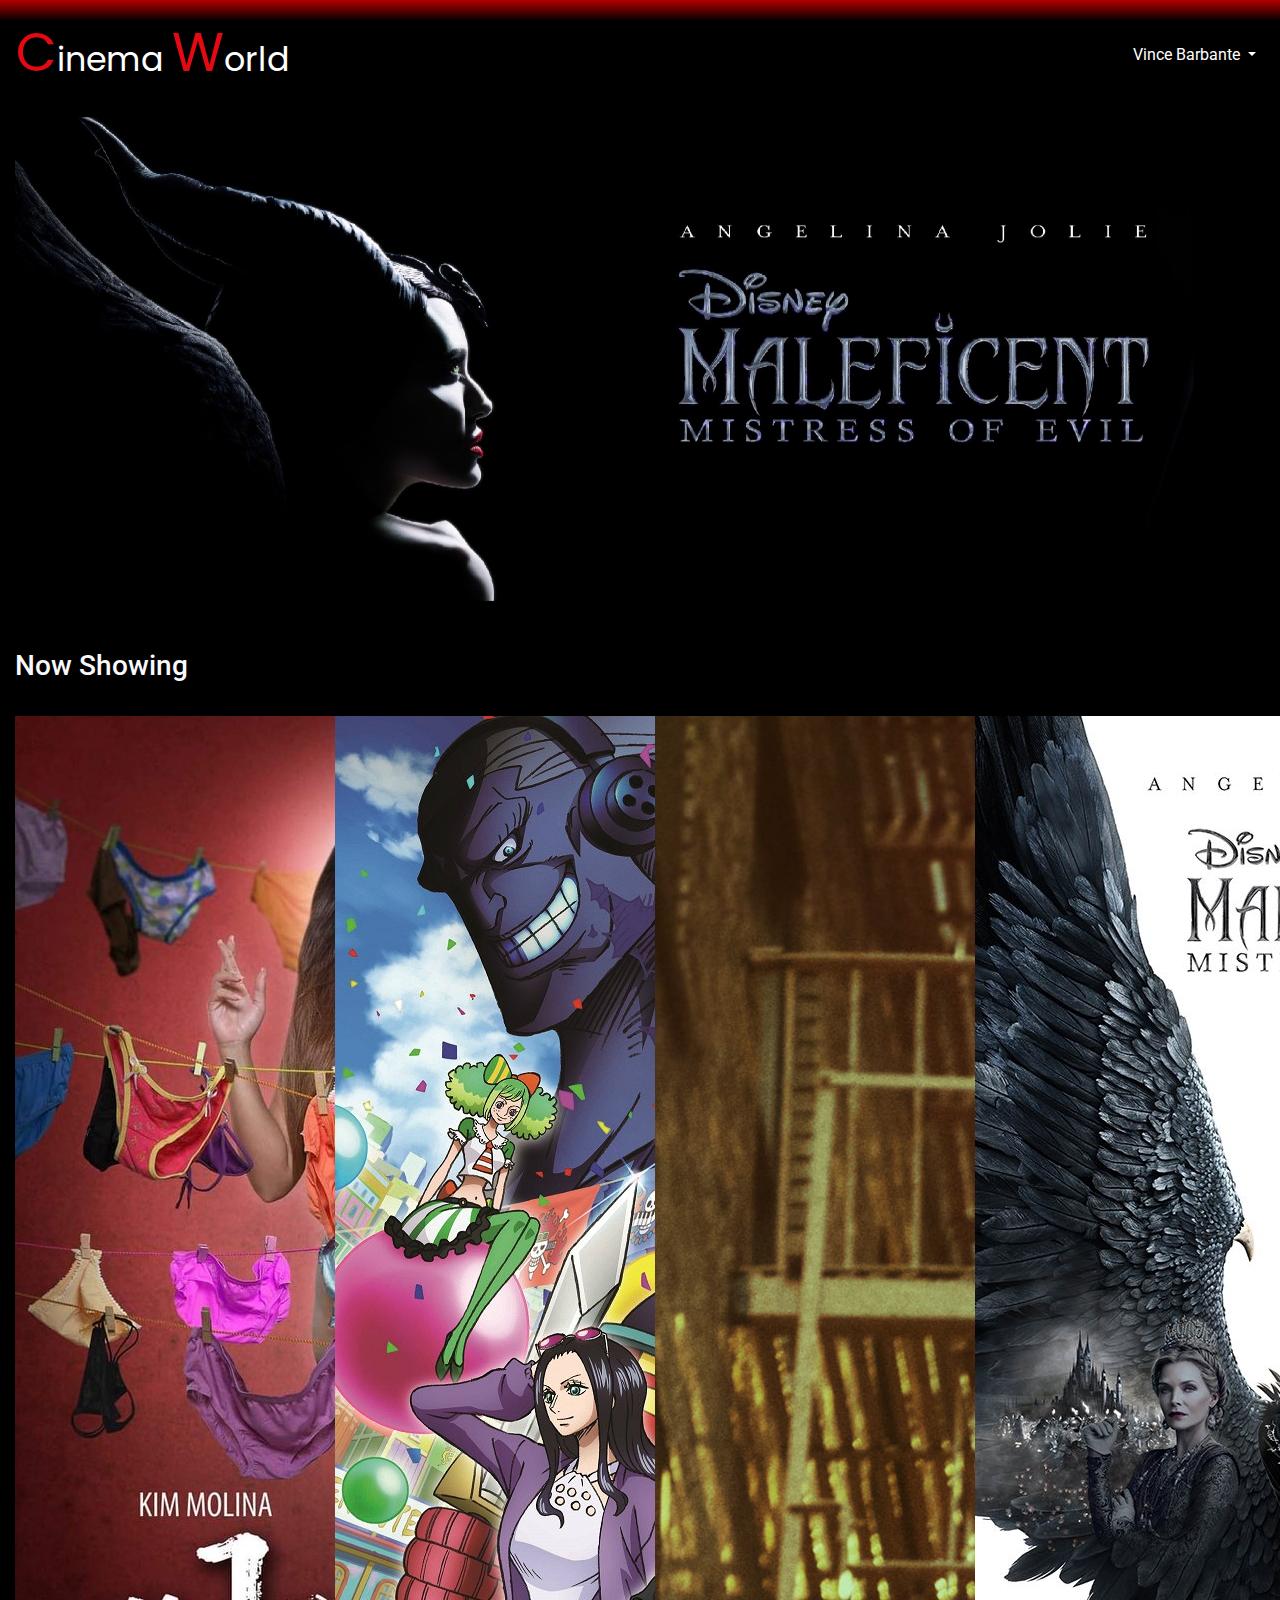
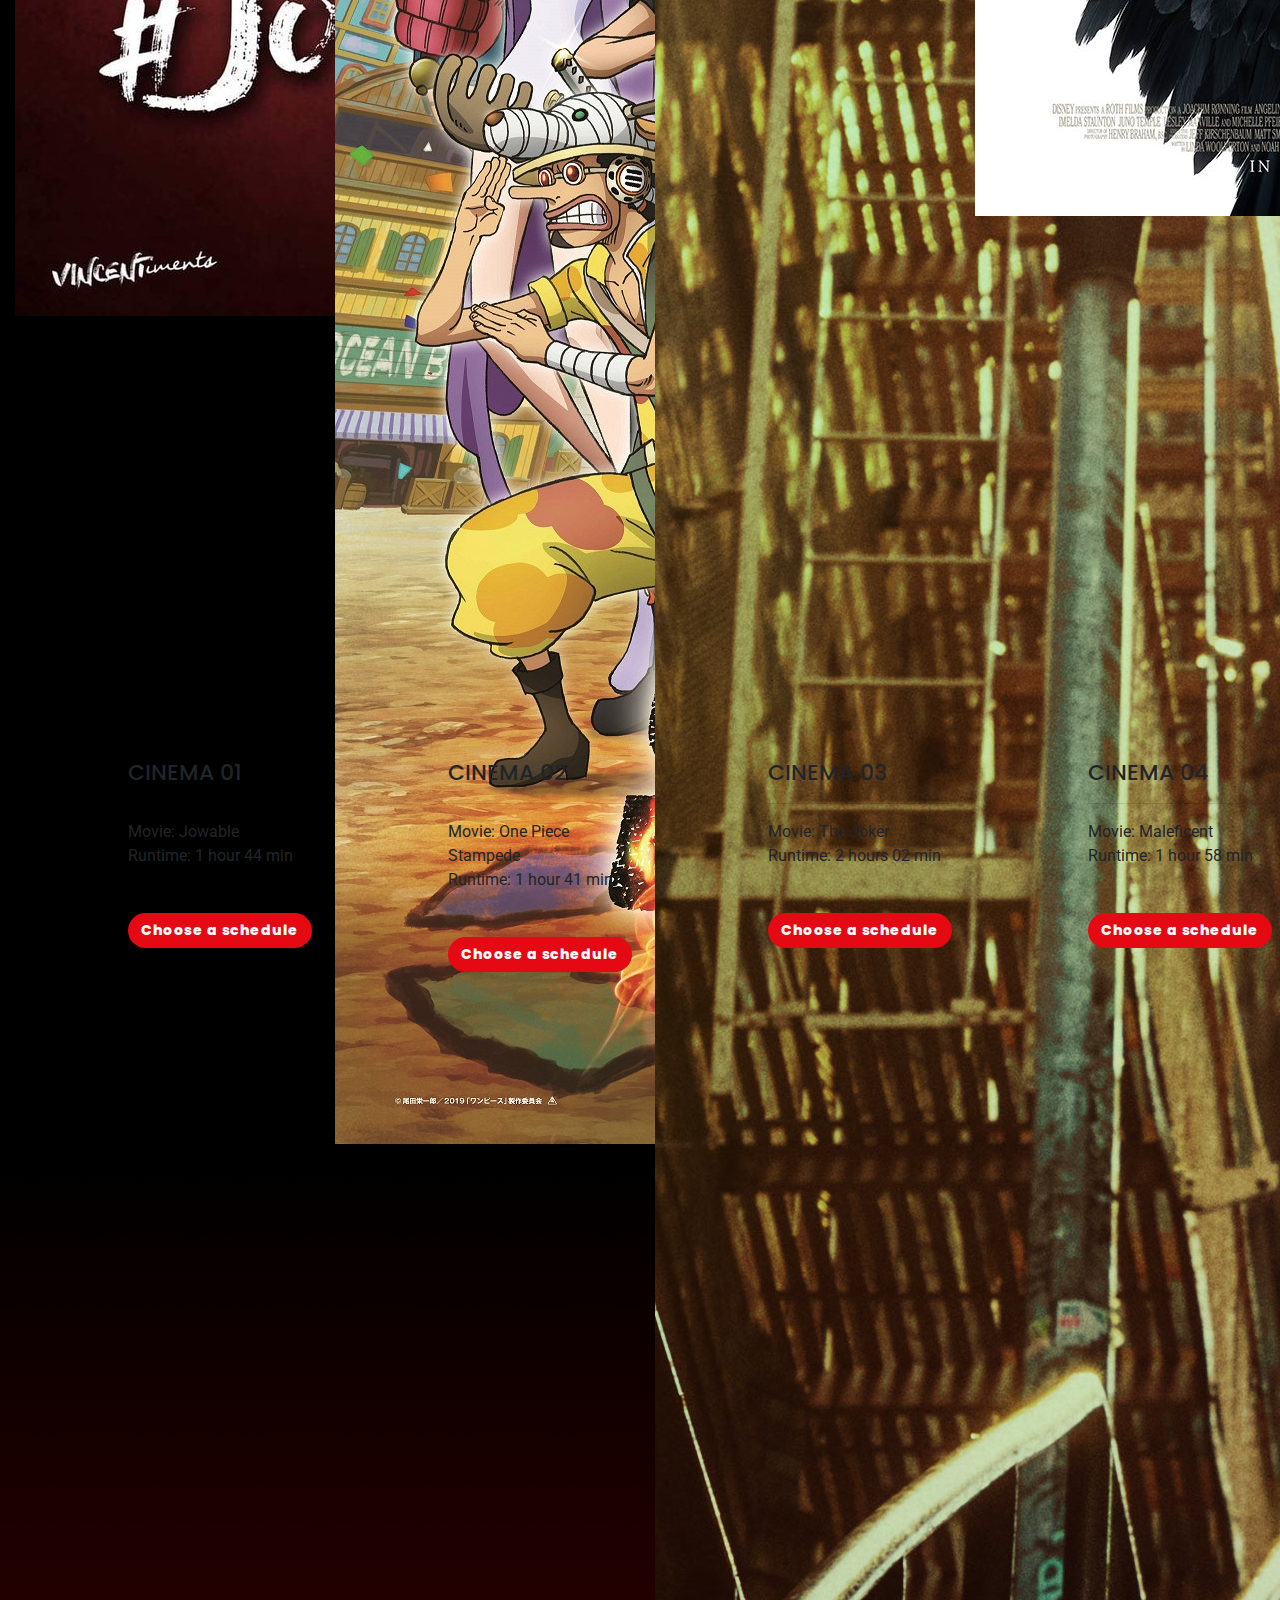
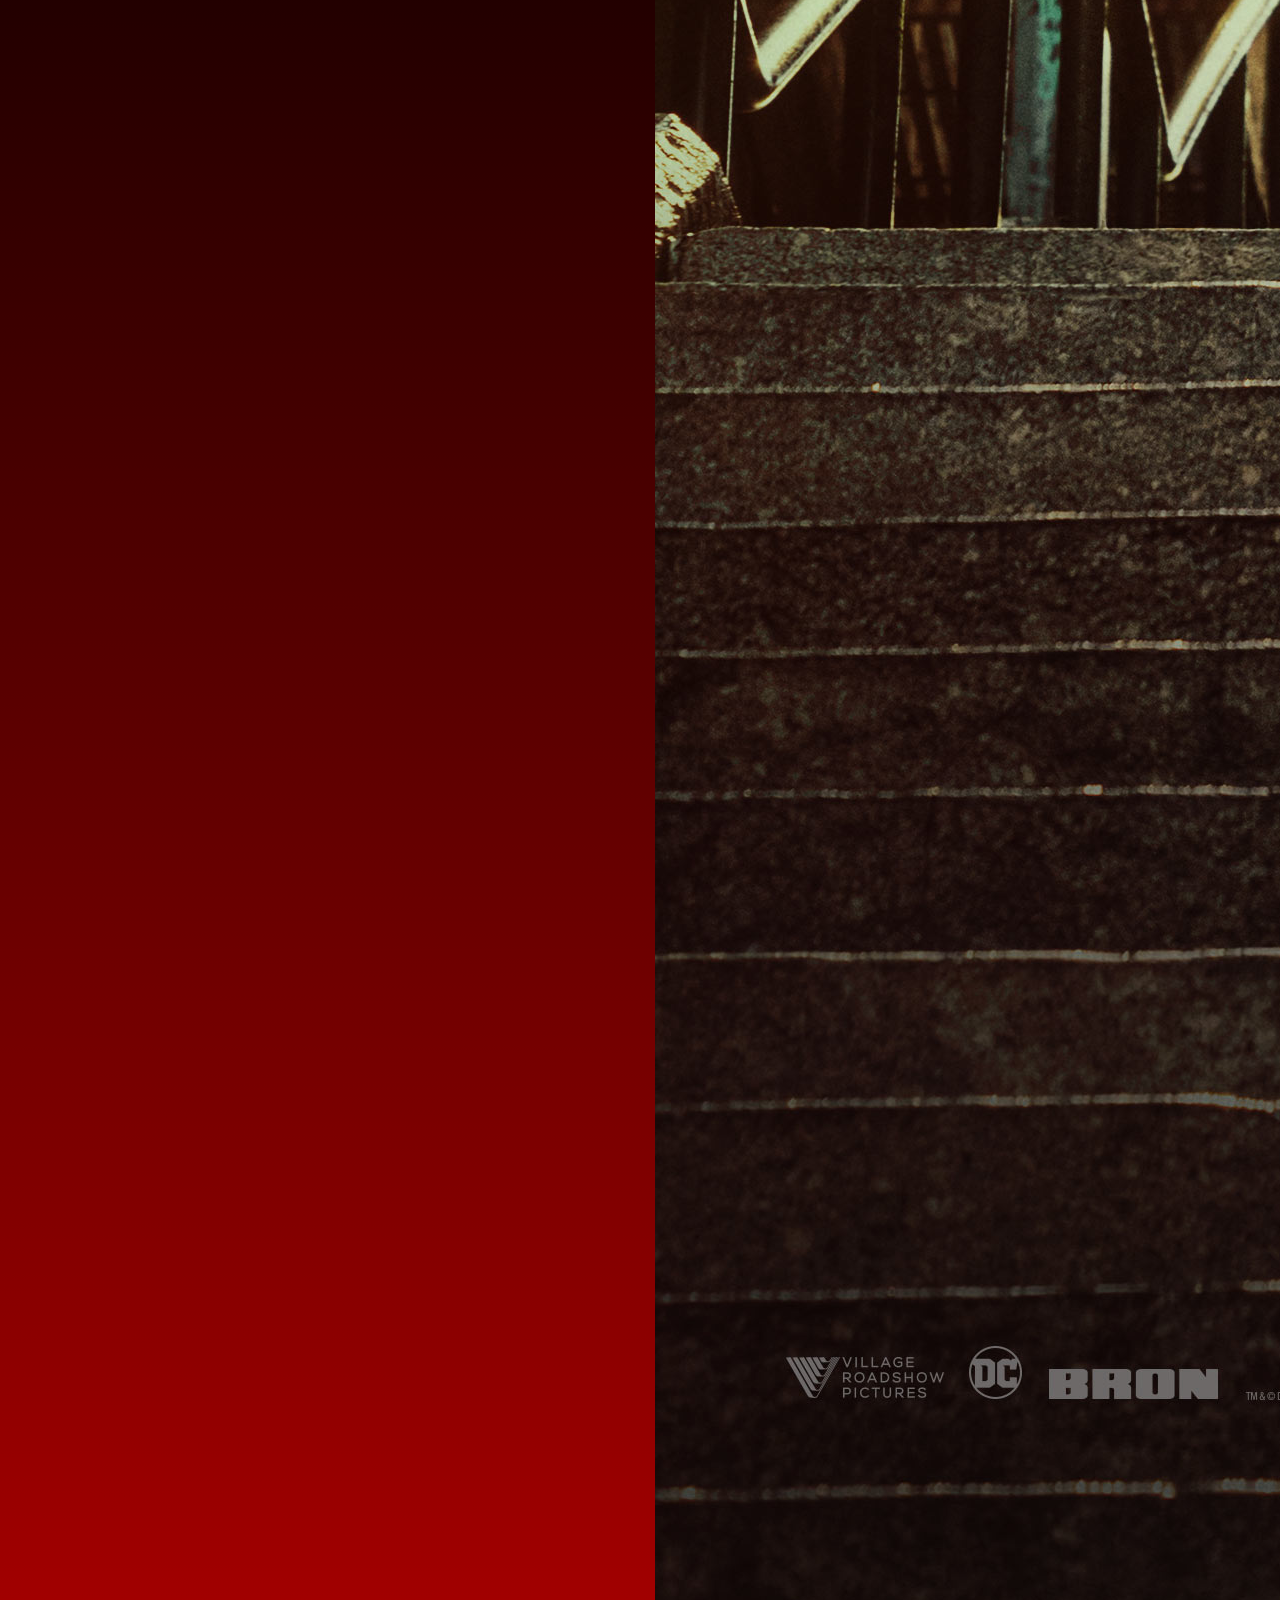
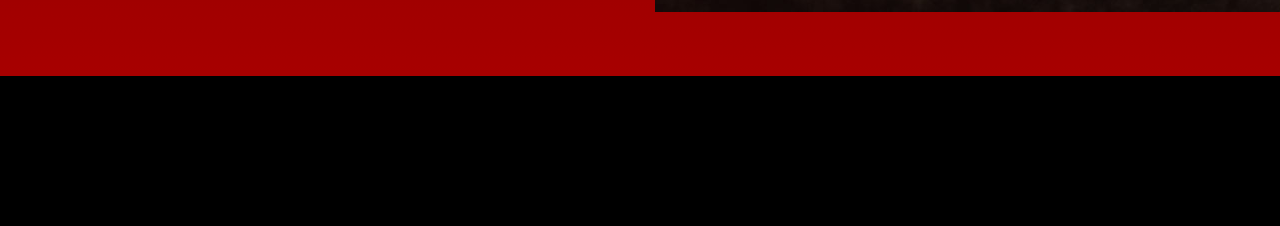
==== 01_home.html @ 7056f578 "Initial Commit: Homepage" ====
<!DOCTYPE html>
<html>
<head>
	<title>Cinema World</title>
	<!-- CSS CDN Bootstrap -->
	<link rel="stylesheet" href="https://maxcdn.bootstrapcdn.com/bootstrap/4.0.0/css/bootstrap.min.css" integrity="sha384-Gn5384xqQ1aoWXA+058RXPxPg6fy4IWvTNh0E263XmFcJlSAwiGgFAW/dAiS6JXm" crossorigin="anonymous">

	<!-- fontawesome -->
	<link rel="stylesheet" href="https://use.fontawesome.com/releases/v5.8.2/css/all.css" integrity="sha384-oS3vJWv+0UjzBfQzYUhtDYW+Pj2yciDJxpsK1OYPAYjqT085Qq/1cq5FLXAZQ7Ay" crossorigin="anonymous">

	<link rel="stylesheet" href="https://use.fontawesome.com/releases/v5.8.1/css/all.css" integrity="sha384-50oBUHEmvpQ+1lW4y57PTFmhCaXp0ML5d60M1M7uH2+nqUivzIebhndOJK28anvf" crossorigin="anonymous">

	<link rel="stylesheet" type="text/css" href="htts://use.fontawesome.com/releases/v5.6.3/css/all.css">

	<link href="https://fonts.googleapis.com/css?family=Holtwood+One+SC&display=swap" rel="stylesheet">

	<!-- Styles -->
	<link href="https://fonts.googleapis.com/css?family=Nunito|Poppins|Rubik|Roboto:300" rel="stylesheet" type="text/css">
	<link href="http://vieworld.herokuapp.com/css/imagehover.min.css" rel="stylesheet">
	<link href="http://vieworld.herokuapp.com/css/style.css" rel="stylesheet">

	<link rel="stylesheet" type="text/css" href="styles/01_home.css">
</head>
<body>
	<!-- Navbar -->
	<nav class="navbar navbar-expand-lg navbar-dark navigation sticky-top">
		<a class="navbar-brand" href="#">
			<p class="brandName">
				<span class="initials">C</span>inema
				<span class="initials">W</span>orld
			</p>
		</a>
		<button class="navbar-toggler" type="button" data-toggle="collapse" data-target="#navbarSupportedContent" aria-controls="navbarSupportedContent" aria-expanded="false" aria-label="Toggle navigation">
			<span class="navbar-toggler-icon"></span>
		</button>

		<div class="collapse navbar-collapse" id="navbarSupportedContent">
			<ul class="navbar-nav ml-auto">
				<li class="nav-item dropdown">
					<a class="nav-link dropdown-toggle userName" href="#" id="navbarDropdown" role="button" data-toggle="dropdown" aria-haspopup="true" aria-expanded="false">
						<i class="fas fa-user-circle"></i>  Vince Barbante
					</a>
					<div class="dropdown-menu dropdown-menu-right" aria-labelledby="navbarDropdown">
						<a class="dropdown-item" href="#">Movies</a>
						<a class="dropdown-item" href="#">Cinemas</a>
						<div class="dropdown-divider"></div>
						<a class="dropdown-item" href="#">My Reservations</a>
						<div class="dropdown-divider"></div>
						<a class="dropdown-item" href="#">Logout</a>
					</div>
				</li>
			</ul>
		</div>
	</nav>

	<!-- Carousel -->
	<div class="container-fluid">
		<div id="carouselExampleIndicators" class="carousel slide" data-ride="carousel" data-interval="4000" data-keyboard="true" data-pause="hover">
			<div class="carousel-inner">
				<div class="carousel-item active">
					<img class="d-block w-100 preview" src="./assets/images/home/maleficent.jpg" alt="Now Showing: Movie 1">
				</div>
				<div class="carousel-item">
					<img class="d-block w-100 preview" src="./assets/images/home/joker.png" alt="Now Showing: Movie 2">
				</div>
				<div class="carousel-item">
					<img class="d-block w-100 preview" src="./assets/images/home/stampede.png" alt="Now Showing: Movie 3">
				</div>
				<div class="carousel-item">
					<img class="d-block w-100 preview" src="./assets/images/home/jowable.jpg" alt="Now Showing: Movie 4">
				</div>
			</div>
		</div>
	</div>
	<!-- Divider -->
	<div class="container-fluid mt-5">
		<h3 class="bannertext text-light">Now Showing</h3>
		<hr>
	</div>

	<!-- Cinema Cards -->
	<div class="container-fluid">
		<div class="row justify-content-center cardsection">
			<div class="col-md-3 box">
				<figure class="imghvr-slide-down">
					<img src="./assets/images/home/cinema/cinema01.jpg">
					<figcaption>
						<div class="movie-details">
							<h4 class="movie-title ih-fade-down ih-delay-md">
								Cinema 01
							</h4>
							<hr>
							<p class="other-details ih-fade-down ih-delay-md">
								Movie: <span>Jowable</span>
							</p>
							<p class="other-details ih-fade-down ih-delay-md">
								Runtime: <span>1 hour 44 min</span>
							</p>

							<button type="button" class="ih-fade-up ih-delay-lg btn choose-btn">Choose a schedule</button>
						</div>
					</figcaption>
				</figure>
			</div>
			<div class="col-md-3 box">
				<figure class="imghvr-slide-down">
					<img src="./assets/images/home/cinema/cinema02.jpg">
					<figcaption>
						<div class="movie-details">
							<h4 class="movie-title ih-fade-down ih-delay-md">
								Cinema 02
							</h4>
							<hr>
							<p class="other-details ih-fade-down ih-delay-md">
								Movie: <span>One Piece Stampede</span>
							</p>
							<p class="other-details ih-fade-down ih-delay-md">
								Runtime: <span>1 hour 41 min</span>
							</p>

							<button type="button" class="ih-fade-up ih-delay-lg btn choose-btn">Choose a schedule</button>
						</div>
					</figcaption>
				</figure>
			</div>
			<div class="col-md-3 box">
				<figure class="imghvr-slide-down">
					<img src="./assets/images/home/cinema/cinema03.jpg">
					<figcaption>
						<div class="movie-details">
							<h4 class="movie-title ih-fade-down ih-delay-md">
								Cinema 03
							</h4>
							<hr>
							<p class="other-details ih-fade-down ih-delay-md">
								Movie: <span>The Joker</span>
							</p>
							<p class="other-details ih-fade-down ih-delay-md">
								Runtime: <span>2 hours 02 min</span>
							</p>

							<button type="button" class="ih-fade-up ih-delay-lg btn choose-btn">Choose a schedule</button>
						</div>
					</figcaption>
				</figure>
			</div>
			<div class="col-md-3 box">
				<figure class="imghvr-slide-down">
					<img src="./assets/images/home/cinema/cinema04.jpg">
					<figcaption>
						<div class="movie-details">
							<h4 class="movie-title ih-fade-down ih-delay-md">
								Cinema 04
							</h4>
							<hr>
							<p class="other-details ih-fade-down ih-delay-md">
								Movie: <span>Maleficent</span>
							</p>
							<p class="other-details ih-fade-down ih-delay-md">
								Runtime: <span>1 hour 58 min</span>
							</p>

							<button type="button" class="ih-fade-up ih-delay-lg btn choose-btn">Choose a schedule</button>
						</div>
					</figcaption>
				</figure>
			</div>
		</div>
	</div>

	<!-- footer -->
	<div class="container-fluid footer mt-5">
		<div class="row justify-content-center">
			<div class="col-md-8"></div>
		</div>
	</div>

</body>

<!-- JS CDN for Bootstrap -->

<script src="https://code.jquery.com/jquery-3.2.1.slim.min.js" integrity="sha384-KJ3o2DKtIkvYIK3UENzmM7KCkRr/rE9/Qpg6aAZGJwFDMVNA/GpGFF93hXpG5KkN" crossorigin="anonymous"></script>
<script src="https://cdnjs.cloudflare.com/ajax/libs/popper.js/1.12.9/umd/popper.min.js" integrity="sha384-ApNbgh9B+Y1QKtv3Rn7W3mgPxhU9K/ScQsAP7hUibX39j7fakFPskvXusvfa0b4Q" crossorigin="anonymous"></script>
<script src="https://maxcdn.bootstrapcdn.com/bootstrap/4.0.0/js/bootstrap.min.js" integrity="sha384-JZR6Spejh4U02d8jOt6vLEHfe/JQGiRRSQQxSfFWpi1MquVdAyjUar5+76PVCmYl" crossorigin="anonymous"></script>
</html>
---- styles/01_home.css ----
body
{
	margin: 0;
	padding: 0;
	justify-content: center;
	align-items: center;
	min-height: 100;
	background: linear-gradient(to bottom, #000000 55%, #b30000 100%);
}

.navigation
{
	background: linear-gradient(to top, #000000 80%, #b30000 100%) !important;
}

.brandName
{
	margin-bottom: 0 !important;
	color: #fff;
	font-size: 25pt;
	font-family: 'Poppins', sans-serif;
}


.brandName .initials
{
	color: #e50914;
	font-size: 40pt;
	font-family: 'Poppins', sans-serif;
}

#navbarSupportedContent
{
	align-items: bottom !important;
}

.userName
{
	font-size: 12pt;
	color: #fff !important;
}

.userName .fas
{
	font-size: 20pt;
	color: #fff !important;
}

.preview
{
	height: 55vh;
}

.carousel-inner
{
	background-color: #000 !important;
}

.box
{
	position: relative;
}


[class*=" imghvr-"] figcaption, [class^=imghvr-] figcaption 
{
	background-color: rgba(0, 0, 0, 0.7);
}

.movie-title 
{
	font-size: 22px;
	font-family: 'Poppins', sans-serif;
	font-weight: 500;
	text-transform: uppercase;
}

.movie-details 
{
	position: absolute;
  	top: 40%;
  	left: 40%;
  	font-family: 'Roboto', sans-serif;
  	margin:0;
}

.movie-details p 
{
  	margin: 0;
}

.choose-btn 
{
	margin-top: 5vh;
	background-color: #e50914;
	color: white;
	border-radius: 40px;
	font-family: 'Poppins', sans-serif;
	font-weight: 800;
	font-size: 14px;
	letter-spacing: 0.5px;
}

.footer
{
	height:150px;
	background-color: #000;
	width: 100% !important;
}
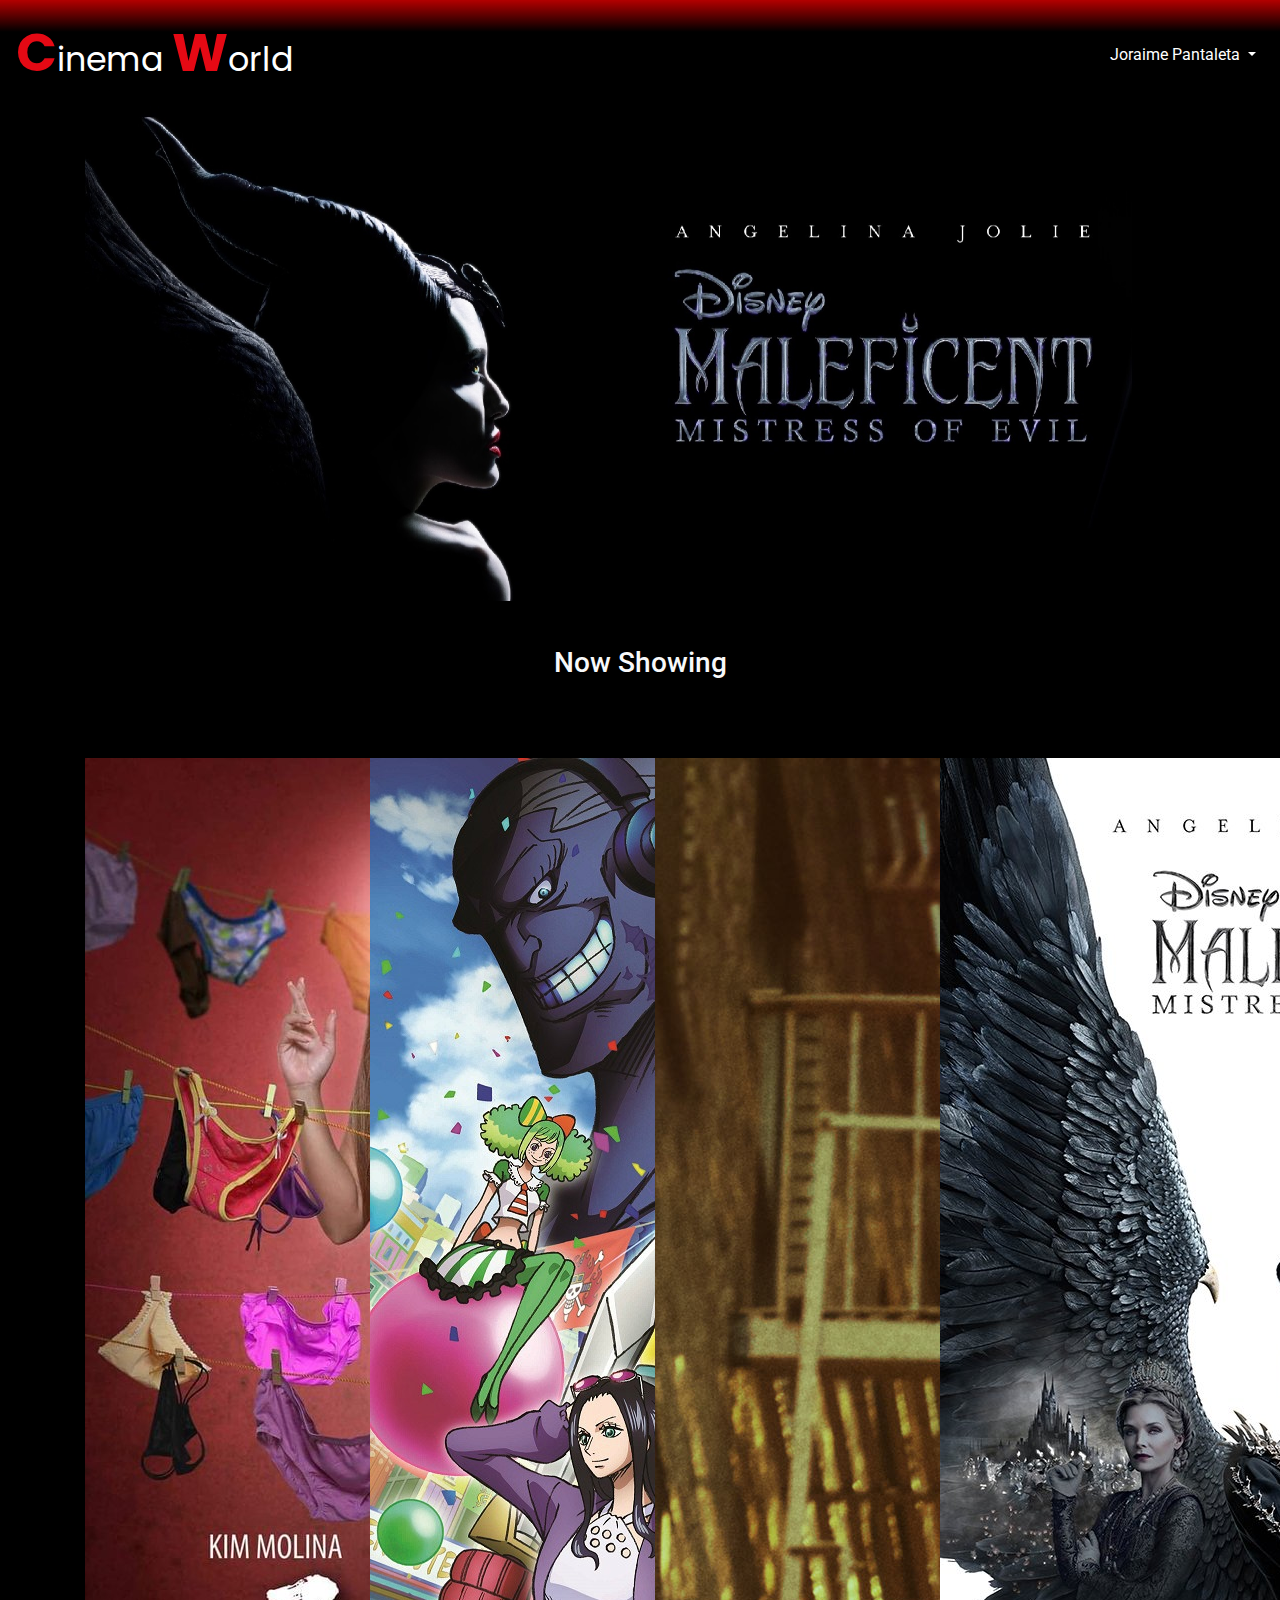
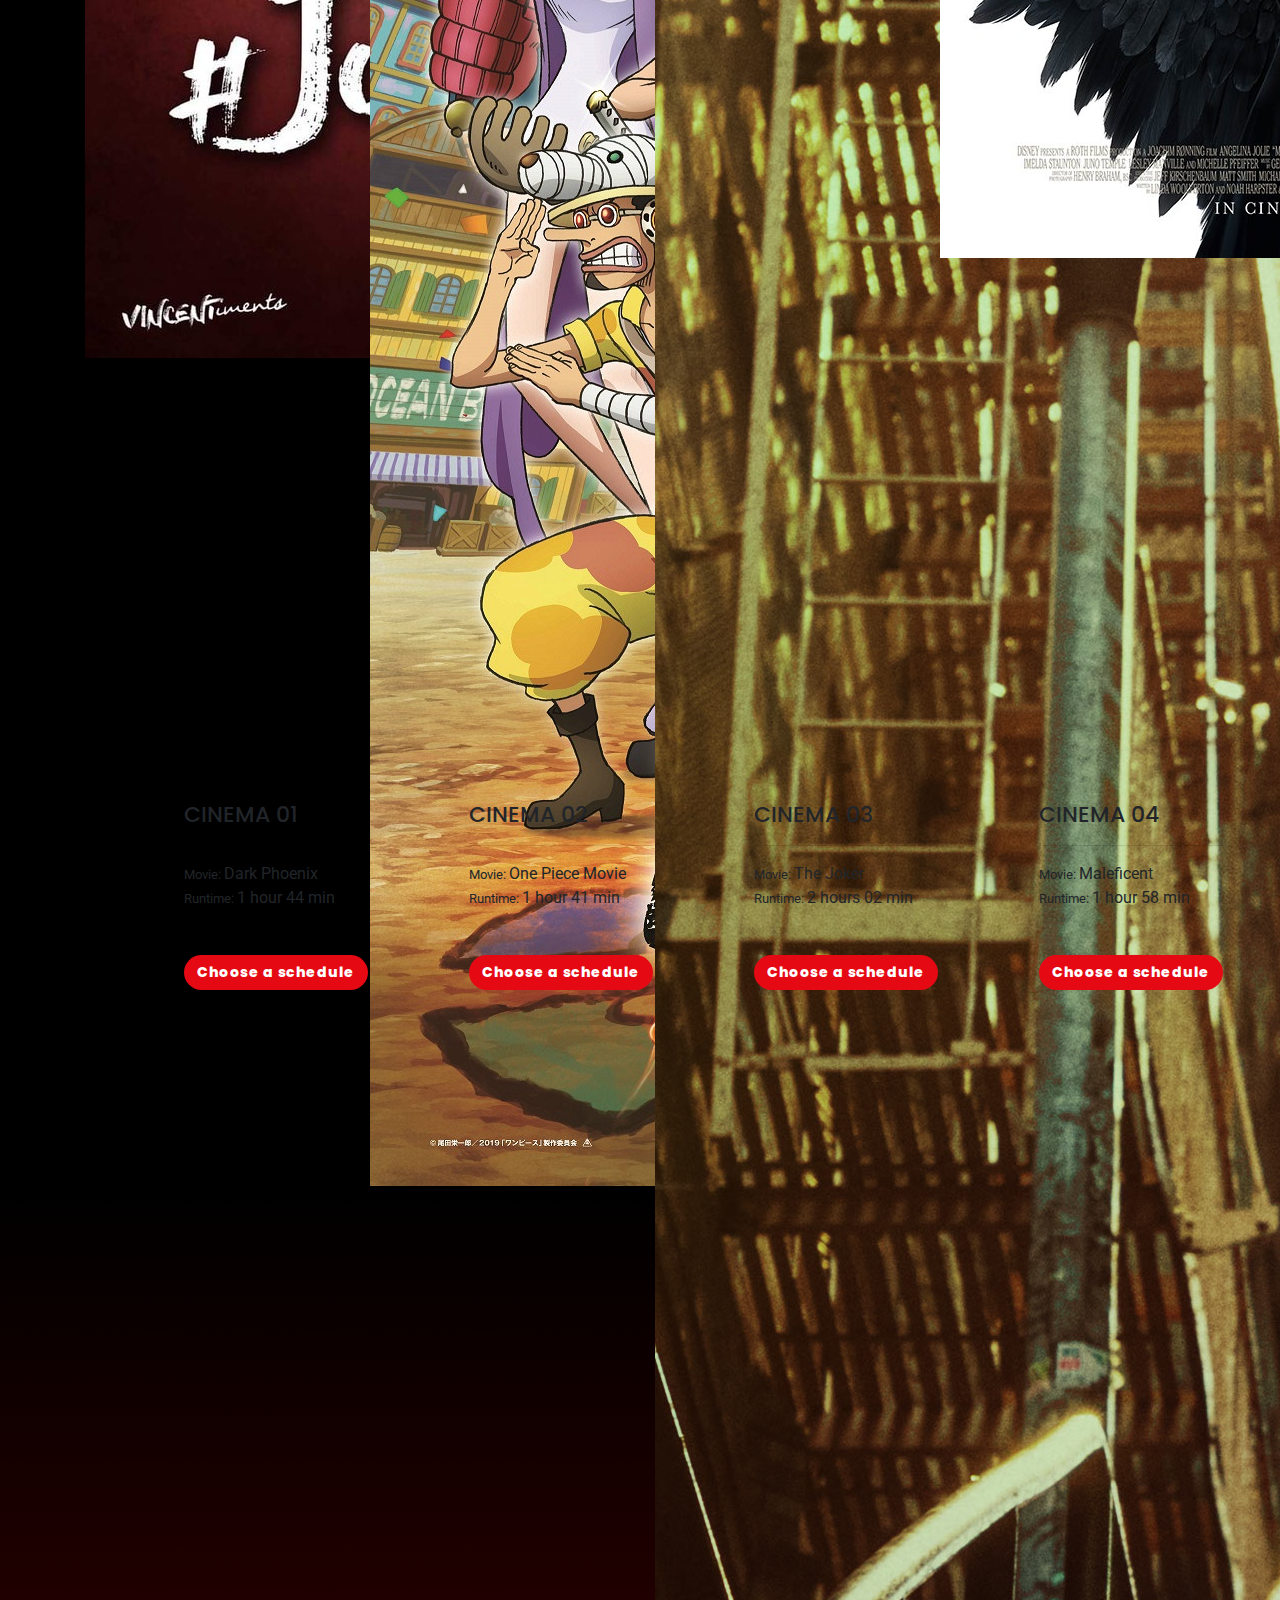
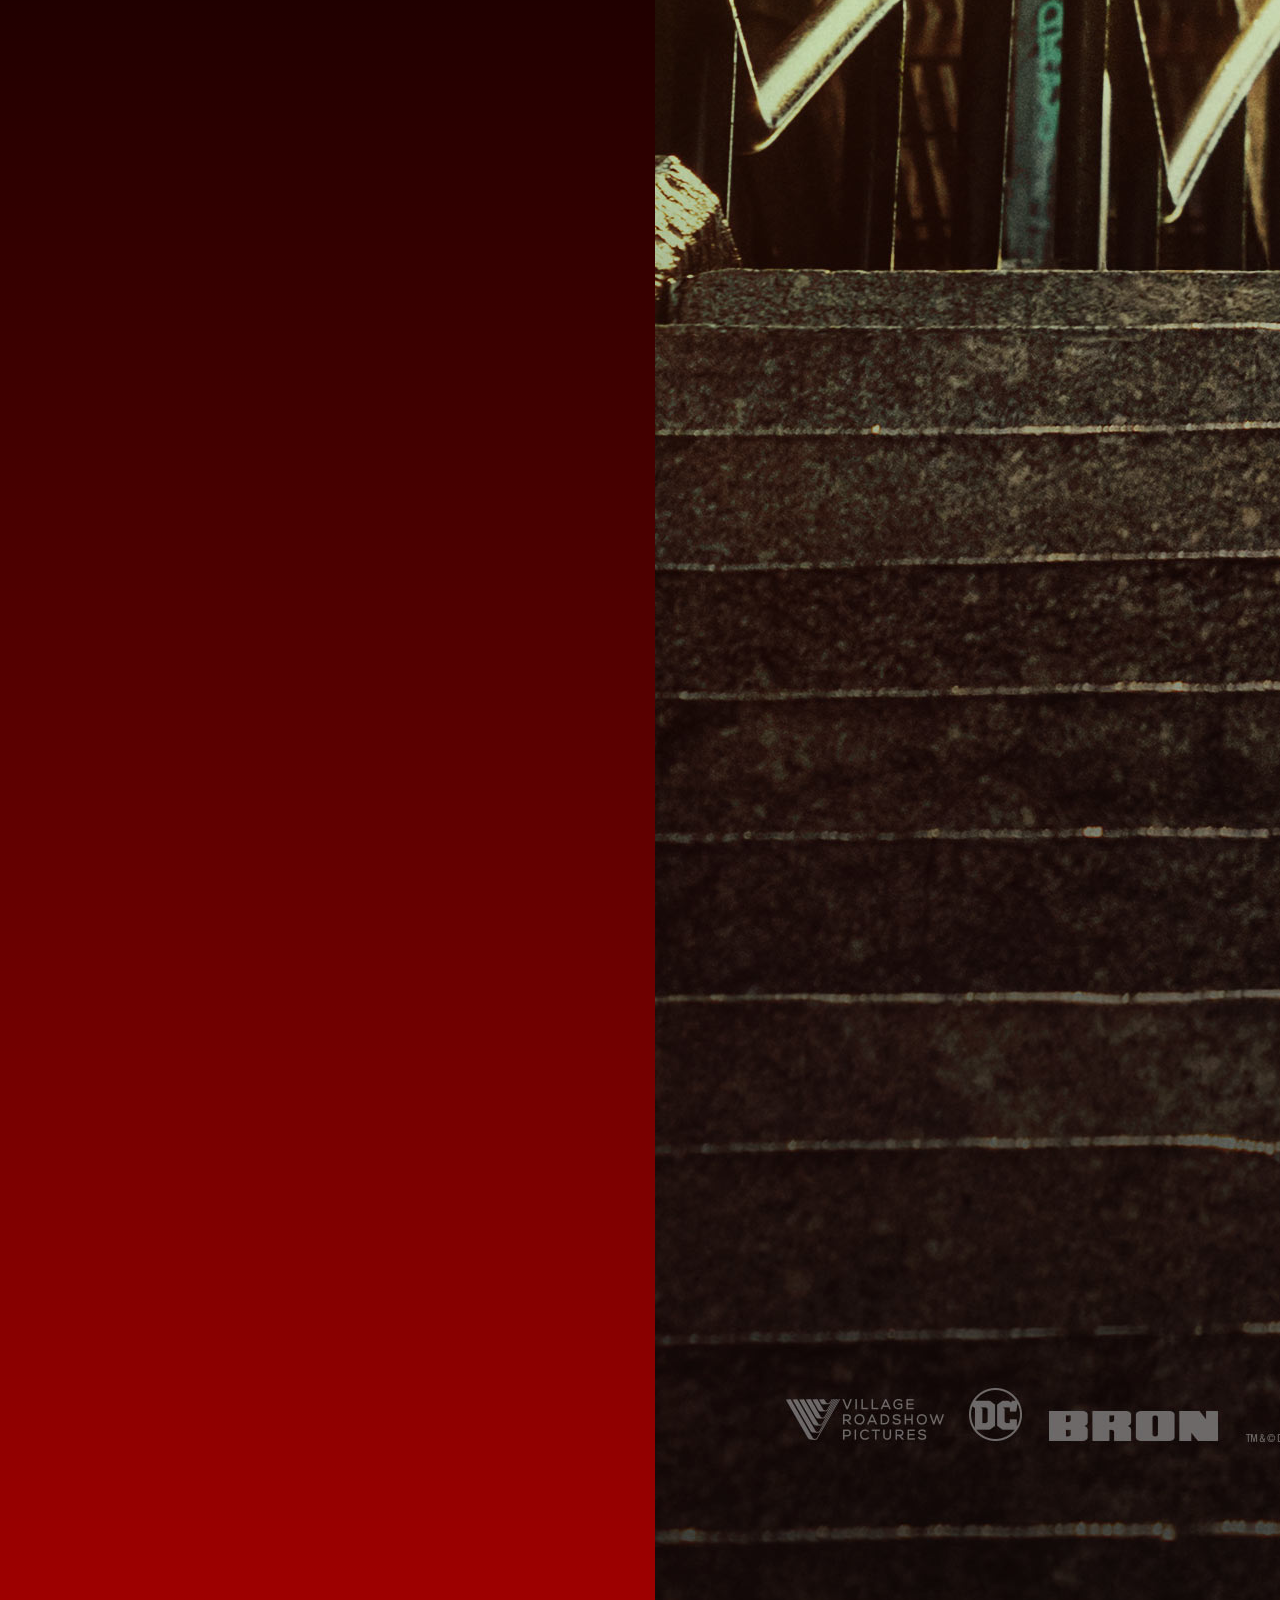
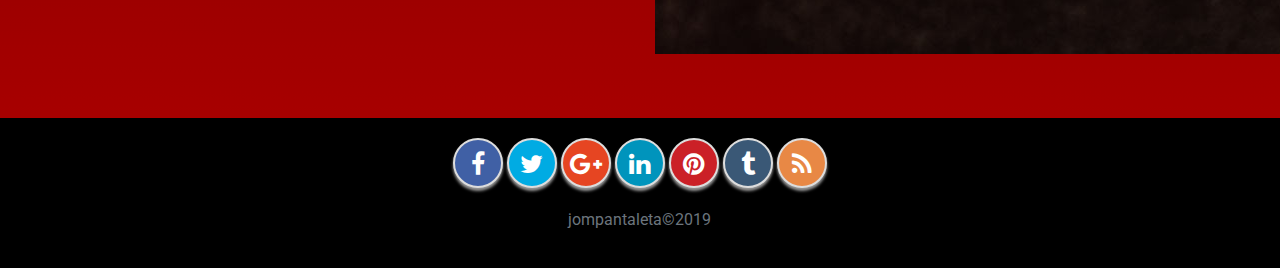
==== commit 2b6cc796: "[20191010] Seat View Fully Responsive" ====
--- a/01_home.html
+++ b/01_home.html
@@ -20,6 +20,8 @@
 	<link href="http://vieworld.herokuapp.com/css/style.css" rel="stylesheet">
 
 	<link rel="stylesheet" type="text/css" href="styles/01_home.css">
+
+	<link rel="stylesheet" type="text/css" href="http://maxcdn.bootstrapcdn.com/font-awesome/4.3.0/css/font-awesome.min.css">
 </head>
 <body>
 	<!-- Navbar -->
@@ -38,7 +40,7 @@
 			<ul class="navbar-nav ml-auto">
 				<li class="nav-item dropdown">
 					<a class="nav-link dropdown-toggle userName" href="#" id="navbarDropdown" role="button" data-toggle="dropdown" aria-haspopup="true" aria-expanded="false">
-						<i class="fas fa-user-circle"></i>  Vince Barbante
+						<i class="fas fa-user-circle"></i>  Joraime Pantaleta
 					</a>
 					<div class="dropdown-menu dropdown-menu-right" aria-labelledby="navbarDropdown">
 						<a class="dropdown-item" href="#">Movies</a>
@@ -54,9 +56,9 @@
 	</nav>
 
 	<!-- Carousel -->
-	<div class="container-fluid">
+	<div class="container">
 		<div id="carouselExampleIndicators" class="carousel slide" data-ride="carousel" data-interval="4000" data-keyboard="true" data-pause="hover">
-			<div class="carousel-inner">
+			<div class="carousel-inner mx-auto justify-content-center align-items-center">
 				<div class="carousel-item active">
 					<img class="d-block w-100 preview" src="./assets/images/home/maleficent.jpg" alt="Now Showing: Movie 1">
 				</div>
@@ -67,19 +69,24 @@
 					<img class="d-block w-100 preview" src="./assets/images/home/stampede.png" alt="Now Showing: Movie 3">
 				</div>
 				<div class="carousel-item">
-					<img class="d-block w-100 preview" src="./assets/images/home/jowable.jpg" alt="Now Showing: Movie 4">
-				</div>
-			</div>
-		</div>
-	</div>
+					<img class="d-block w-100 preview" src="./assets/images/home/phoenix.png" alt="Now Showing: Movie 4">
+				</div>
+			</div>
+		</div>
+	</div>
+
 	<!-- Divider -->
-	<div class="container-fluid mt-5">
-		<h3 class="bannertext text-light">Now Showing</h3>
-		<hr>
+	<div class="container divider">
+		<div class="row justify-content-center">
+			<div class="col-md-8 text-center">
+				<h3 class="bannertext text-light">Now Showing</h3>
+				<hr>
+			</div>
+		</div>
 	</div>
 
 	<!-- Cinema Cards -->
-	<div class="container-fluid">
+	<div class="container">
 		<div class="row justify-content-center cardsection">
 			<div class="col-md-3 box">
 				<figure class="imghvr-slide-down">
@@ -91,13 +98,13 @@
 							</h4>
 							<hr>
 							<p class="other-details ih-fade-down ih-delay-md">
-								Movie: <span>Jowable</span>
+								Movie: <span>Dark Phoenix</span>
 							</p>
 							<p class="other-details ih-fade-down ih-delay-md">
 								Runtime: <span>1 hour 44 min</span>
 							</p>
 
-							<button type="button" class="ih-fade-up ih-delay-lg btn choose-btn">Choose a schedule</button>
+							<button class="ih-fade-up ih-delay-lg btn choose-btn" href="./02_reservation.html">Choose a schedule</button>
 						</div>
 					</figcaption>
 				</figure>
@@ -112,13 +119,13 @@
 							</h4>
 							<hr>
 							<p class="other-details ih-fade-down ih-delay-md">
-								Movie: <span>One Piece Stampede</span>
+								Movie: <span>One Piece Movie</span>
 							</p>
 							<p class="other-details ih-fade-down ih-delay-md">
 								Runtime: <span>1 hour 41 min</span>
 							</p>
 
-							<button type="button" class="ih-fade-up ih-delay-lg btn choose-btn">Choose a schedule</button>
+							<button type="button" class="ih-fade-up ih-delay-lg btn choose-btn" href="./02_reservation.html">Choose a schedule</button>
 						</div>
 					</figcaption>
 				</figure>
@@ -139,7 +146,7 @@
 								Runtime: <span>2 hours 02 min</span>
 							</p>
 
-							<button type="button" class="ih-fade-up ih-delay-lg btn choose-btn">Choose a schedule</button>
+							<button type="button" class="ih-fade-up ih-delay-lg btn choose-btn" href="./02_reservation.html">Choose a schedule</button>
 						</div>
 					</figcaption>
 				</figure>
@@ -160,7 +167,7 @@
 								Runtime: <span>1 hour 58 min</span>
 							</p>
 
-							<button type="button" class="ih-fade-up ih-delay-lg btn choose-btn">Choose a schedule</button>
+							<button type="button" class="ih-fade-up ih-delay-lg btn choose-btn" href="./02_reservation.html">Choose a schedule</button>
 						</div>
 					</figcaption>
 				</figure>
@@ -171,14 +178,25 @@
 	<!-- footer -->
 	<div class="container-fluid footer mt-5">
 		<div class="row justify-content-center">
-			<div class="col-md-8"></div>
+			<div class="col-md-8">
+				<div id="social">
+					<a class="facebookBtn smGlobalBtn" href="#" ></a>
+					<a class="twitterBtn smGlobalBtn" href="#" ></a>
+					<a class="googleplusBtn smGlobalBtn" href="#" ></a>
+					<a class="linkedinBtn smGlobalBtn" href="#" ></a>
+					<a class="pinterestBtn smGlobalBtn" href="#" ></a>
+					<a class="tumblrBtn smGlobalBtn" href="#" ></a>
+					<a class="rssBtn smGlobalBtn" href="#" ></a>
+				</div>
+			</div>
+			<div class="col-md-8 text-secondary text-center">
+				jompantaleta&copy;2019
+			</div>
 		</div>
 	</div>
 
 </body>
-
 <!-- JS CDN for Bootstrap -->
-
 <script src="https://code.jquery.com/jquery-3.2.1.slim.min.js" integrity="sha384-KJ3o2DKtIkvYIK3UENzmM7KCkRr/rE9/Qpg6aAZGJwFDMVNA/GpGFF93hXpG5KkN" crossorigin="anonymous"></script>
 <script src="https://cdnjs.cloudflare.com/ajax/libs/popper.js/1.12.9/umd/popper.min.js" integrity="sha384-ApNbgh9B+Y1QKtv3Rn7W3mgPxhU9K/ScQsAP7hUibX39j7fakFPskvXusvfa0b4Q" crossorigin="anonymous"></script>
 <script src="https://maxcdn.bootstrapcdn.com/bootstrap/4.0.0/js/bootstrap.min.js" integrity="sha384-JZR6Spejh4U02d8jOt6vLEHfe/JQGiRRSQQxSfFWpi1MquVdAyjUar5+76PVCmYl" crossorigin="anonymous"></script>
--- a/styles/01_home.css
+++ b/styles/01_home.css
@@ -4,13 +4,13 @@
 	padding: 0;
 	justify-content: center;
 	align-items: center;
-	min-height: 100;
+	min-height: 100vh;
 	background: linear-gradient(to bottom, #000000 55%, #b30000 100%);
 }
 
 .navigation
 {
-	background: linear-gradient(to top, #000000 80%, #b30000 100%) !important;
+	background: linear-gradient(to top, #000000 70%, #b30000 100%) !important;
 }
 
 .brandName
@@ -27,6 +27,7 @@
 	color: #e50914;
 	font-size: 40pt;
 	font-family: 'Poppins', sans-serif;
+	font-weight: bold;
 }
 
 #navbarSupportedContent
@@ -78,15 +79,15 @@
 .movie-details 
 {
 	position: absolute;
-  	top: 40%;
-  	left: 40%;
-  	font-family: 'Roboto', sans-serif;
-  	margin:0;
+	top: 40%;
+	left: 40%;
+	font-family: 'Roboto', sans-serif;
+	margin:0;
 }
 
 .movie-details p 
 {
-  	margin: 0;
+	margin: 0;
 }
 
 .choose-btn 
@@ -101,9 +102,164 @@
 	letter-spacing: 0.5px;
 }
 
+.divider
+{
+	margin-top: 5vh !important;
+	margin-bottom: 5vh !important;
+}
+
+.other-details
+{
+	font-size: 10pt;
+}
+
+.other-details span
+{
+	font-size: 12pt;
+}
+
 .footer
 {
 	height:150px;
 	background-color: #000;
 	width: 100% !important;
-}+}
+
+#social {
+	margin: 20px 10px;
+	text-align: center;
+}
+
+.smGlobalBtn { /* global button class */
+	display: inline-block;
+	position: relative;
+	cursor: pointer;
+	width: 50px;
+	height: 50px;
+	border:2px solid #ddd; /* add border to the buttons */
+	box-shadow: 0 3px 3px #999;
+	padding: 0px;
+	text-decoration: none;
+	text-align: center;
+	color: #fff;
+	font-size: 25px;
+	font-weight: normal;
+	line-height: 2em;
+	border-radius: 27px;
+	-moz-border-radius:27px;
+	-webkit-border-radius:27px;
+}
+
+/* facebook button class*/
+.facebookBtn{
+	background: #4060A5;
+}
+
+.facebookBtn:before{ /* use :before to add the relevant icons */
+	font-family: "FontAwesome";
+	content: "\f09a"; /* add facebook icon */
+}
+
+.facebookBtn:hover{
+	color: #4060A5;
+	background: #fff;
+	border-color: #4060A5; /* change the border color on mouse hover */
+}
+
+/* twitter button class*/
+.twitterBtn{
+	background: #00ABE3;
+}
+
+.twitterBtn:before{
+	font-family: "FontAwesome";
+	content: "\f099"; /* add twitter icon */
+	
+}
+
+.twitterBtn:hover{
+	color: #00ABE3;
+	background: #fff;
+	border-color: #00ABE3;
+}
+
+/* google plus button class*/
+.googleplusBtn{
+	background: #e64522;
+}
+
+.googleplusBtn:before{
+	font-family: "FontAwesome";
+	content: "\f0d5"; /* add googleplus icon */
+}
+
+.googleplusBtn:hover{
+	color: #e64522;
+	background: #fff;
+	border-color: #e64522;
+}
+
+/* linkedin button class*/
+.linkedinBtn{
+	background: #0094BC;
+}
+
+.linkedinBtn:before{
+	font-family: "FontAwesome";
+	content: "\f0e1"; /* add linkedin icon */
+}
+
+.linkedinBtn:hover{
+	color: #0094BC;
+	background: #fff;
+	border-color: #0094BC;
+}
+
+/* pinterest button class*/
+.pinterestBtn{
+	background: #cb2027;
+}
+
+.pinterestBtn:before{
+	font-family: "FontAwesome";
+	content: "\f0d2"; /* add pinterest icon */
+}
+
+.pinterestBtn:hover{
+	color: #cb2027;
+	background: #fff;
+	border-color: #cb2027;
+}
+
+/* tumblr button class*/
+.tumblrBtn{
+	background: #3a5876;
+}
+
+.tumblrBtn:before{
+	font-family: "FontAwesome";
+	content: "\f173"; /* add tumblr icon */
+}
+
+.tumblrBtn:hover{
+	color: #3a5876;
+	background: #fff;
+	border-color: #3a5876;
+}
+
+/* rss button class*/
+.rssBtn{
+	background: #e88845;
+}
+
+.rssBtn:before{
+	font-family: "FontAwesome";
+	content: "\f09e"; /* add rss icon */
+}
+
+.rssBtn:hover{
+	color: #e88845;
+	background: #fff;
+	border-color: #e88845;
+}
+
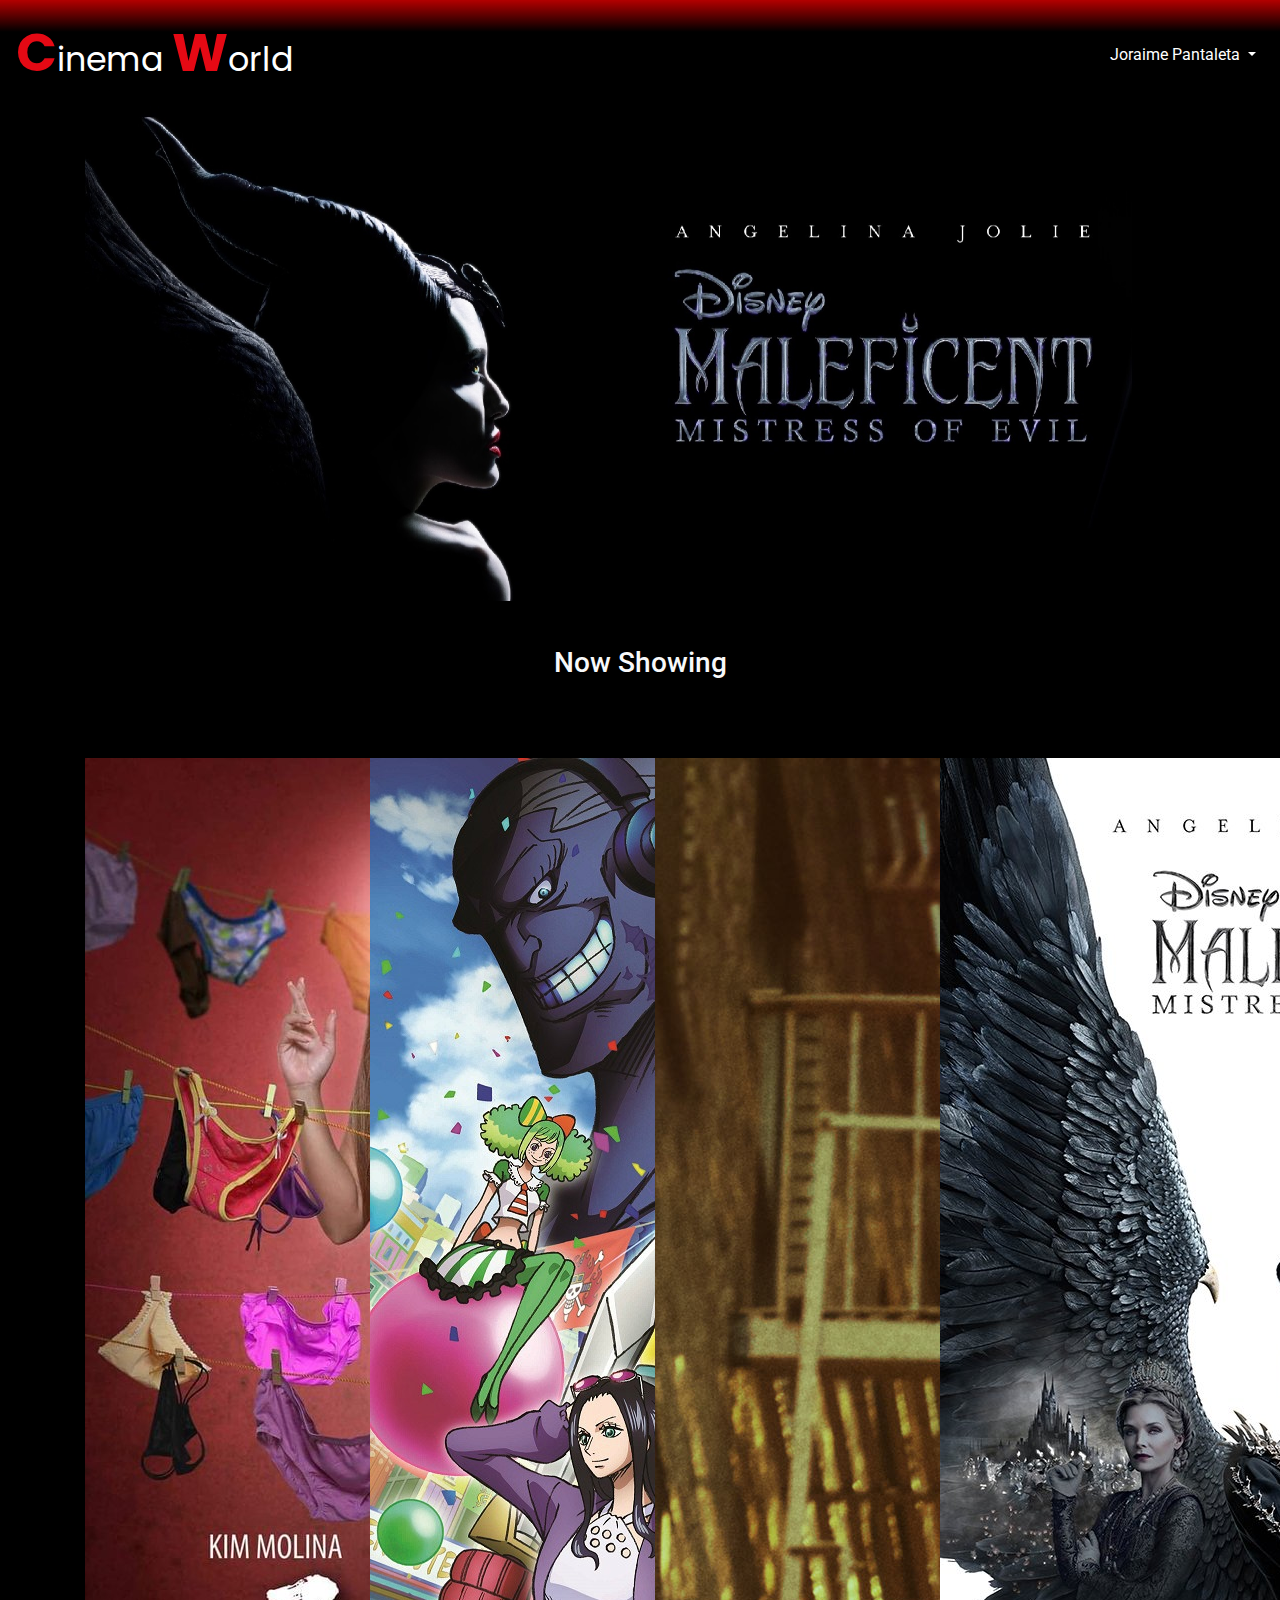
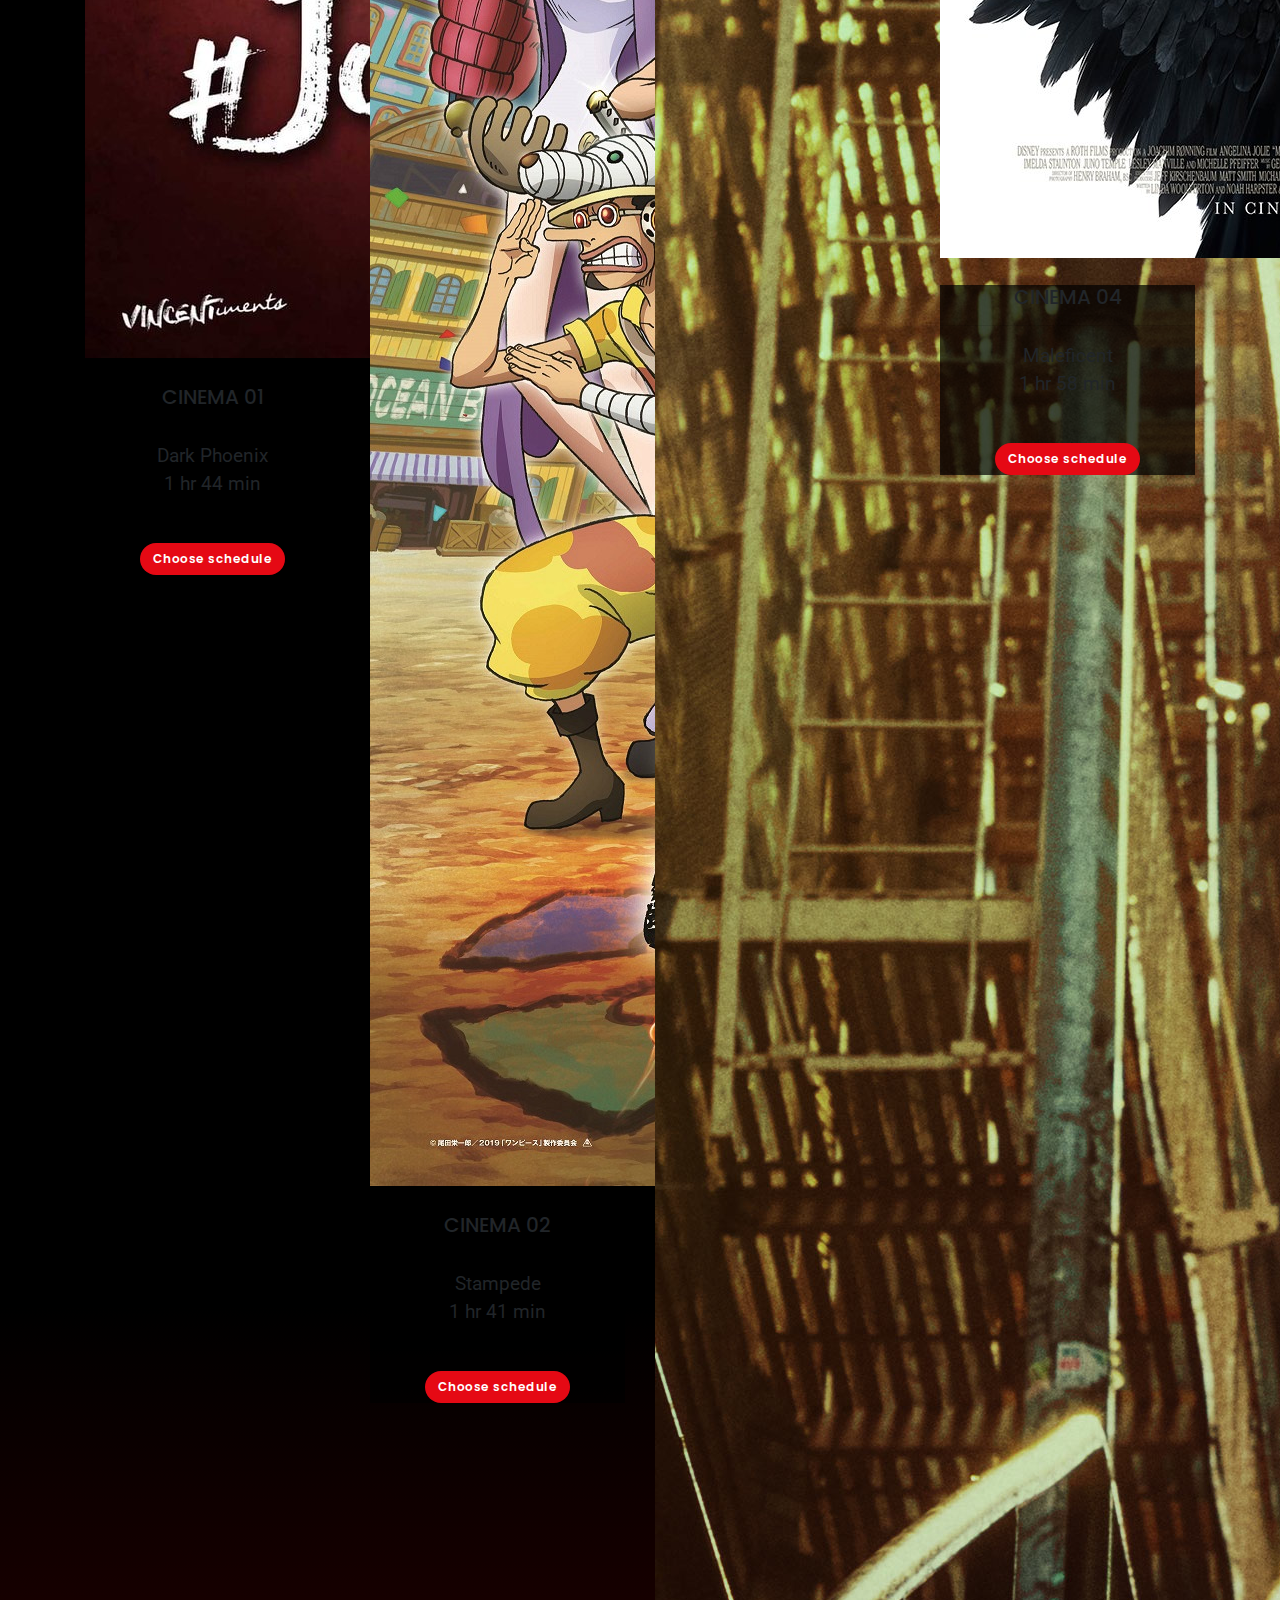
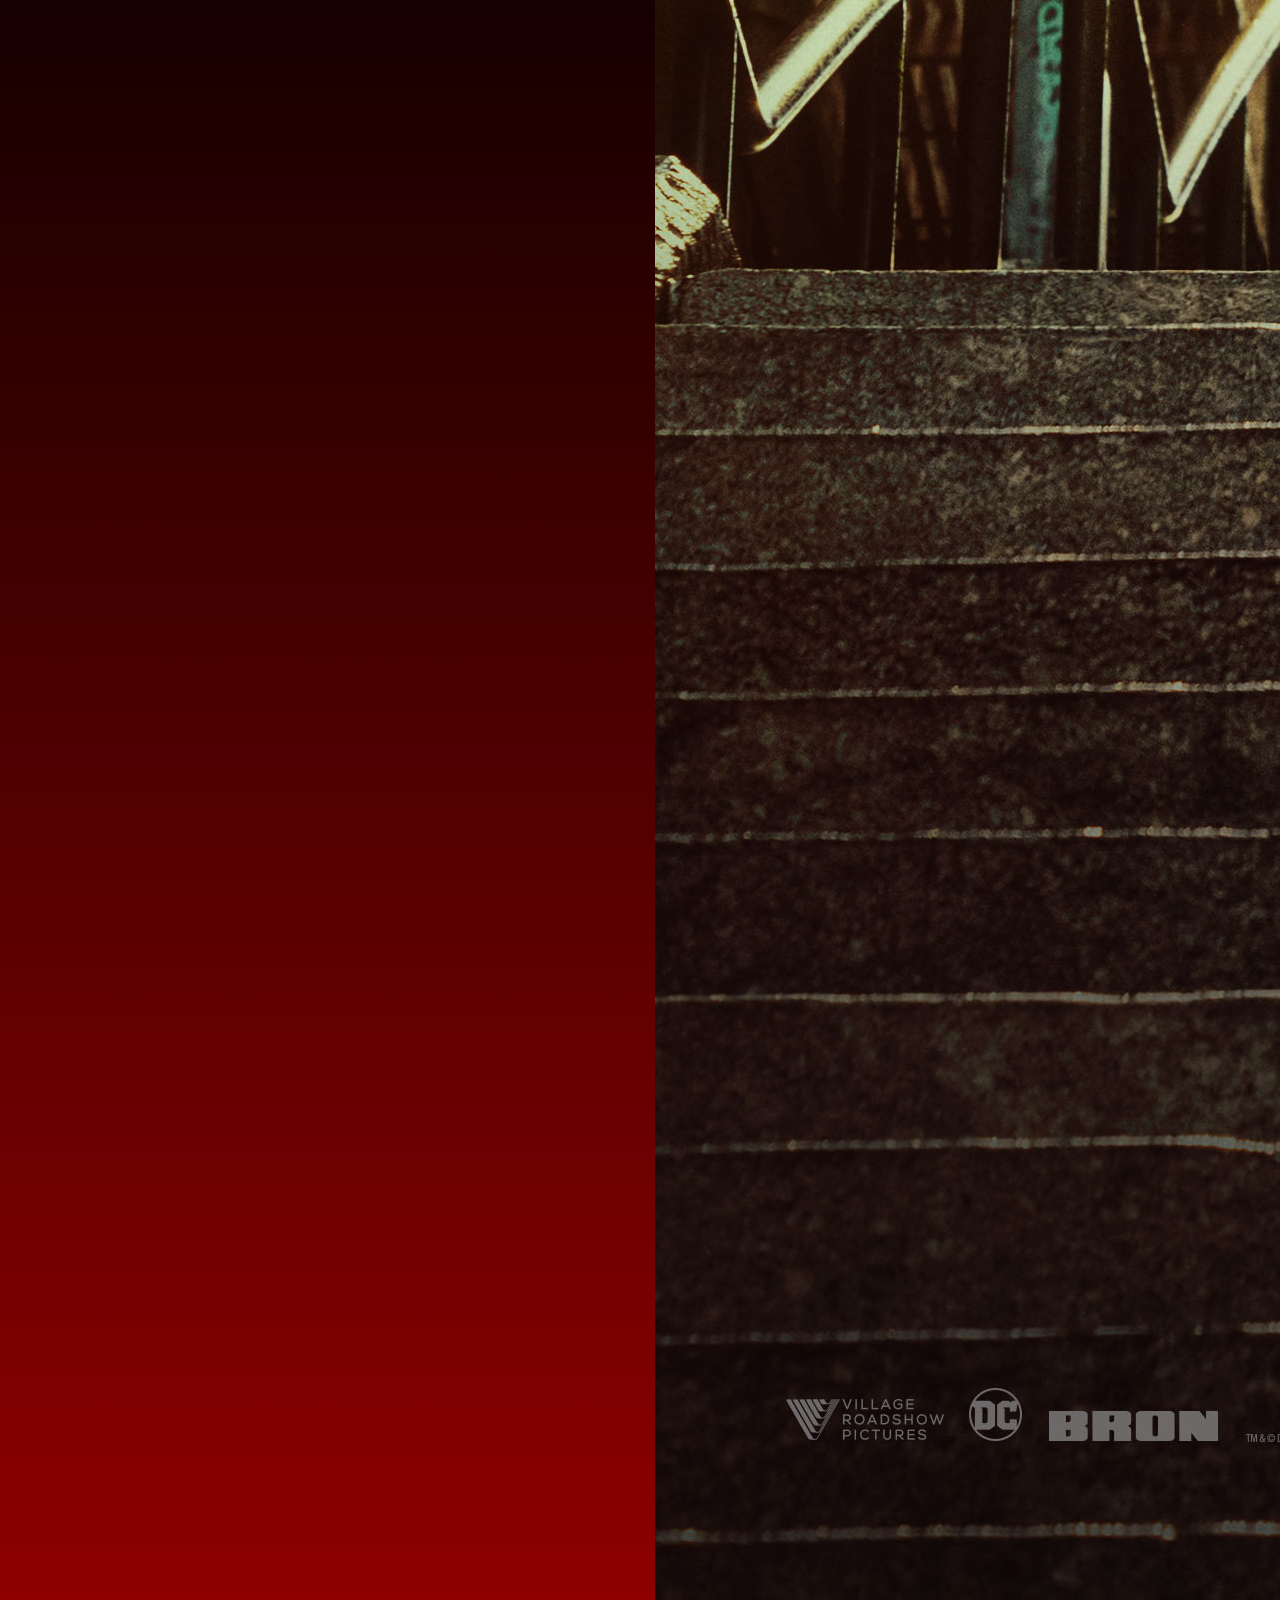
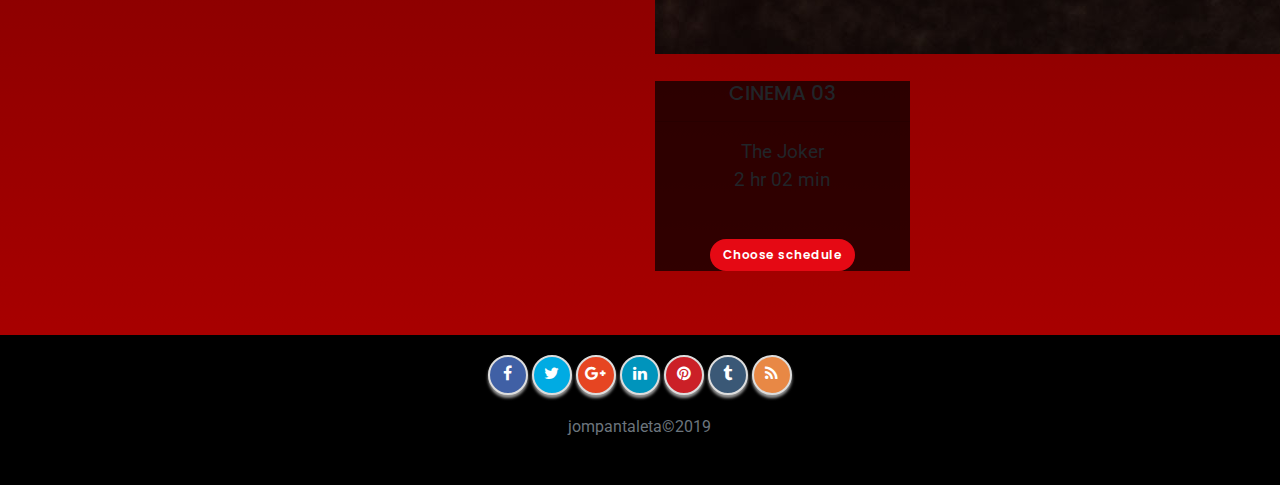
==== commit ad8c1d52: "Responsive Design Frontend" ====
--- a/01_home.html
+++ b/01_home.html
@@ -98,13 +98,13 @@
 							</h4>
 							<hr>
 							<p class="other-details ih-fade-down ih-delay-md">
-								Movie: <span>Dark Phoenix</span>
-							</p>
-							<p class="other-details ih-fade-down ih-delay-md">
-								Runtime: <span>1 hour 44 min</span>
-							</p>
-
-							<button class="ih-fade-up ih-delay-lg btn choose-btn" href="./02_reservation.html">Choose a schedule</button>
+								<span>Dark Phoenix</span>
+							</p>
+							<p class="other-details ih-fade-down ih-delay-md">
+								<span>1 hr 44 min</span>
+							</p>
+
+							<button class="ih-fade-up ih-delay-lg btn choose-btn" href="./02_reservation.html">Choose schedule</button>
 						</div>
 					</figcaption>
 				</figure>
@@ -119,13 +119,13 @@
 							</h4>
 							<hr>
 							<p class="other-details ih-fade-down ih-delay-md">
-								Movie: <span>One Piece Movie</span>
-							</p>
-							<p class="other-details ih-fade-down ih-delay-md">
-								Runtime: <span>1 hour 41 min</span>
-							</p>
-
-							<button type="button" class="ih-fade-up ih-delay-lg btn choose-btn" href="./02_reservation.html">Choose a schedule</button>
+								<span>Stampede</span>
+							</p>
+							<p class="other-details ih-fade-down ih-delay-md">
+								<span>1 hr 41 min</span>
+							</p>
+
+							<button type="button" class="ih-fade-up ih-delay-lg btn choose-btn" href="./02_reservation.html">Choose schedule</button>
 						</div>
 					</figcaption>
 				</figure>
@@ -140,13 +140,13 @@
 							</h4>
 							<hr>
 							<p class="other-details ih-fade-down ih-delay-md">
-								Movie: <span>The Joker</span>
-							</p>
-							<p class="other-details ih-fade-down ih-delay-md">
-								Runtime: <span>2 hours 02 min</span>
-							</p>
-
-							<button type="button" class="ih-fade-up ih-delay-lg btn choose-btn" href="./02_reservation.html">Choose a schedule</button>
+								<span>The Joker</span>
+							</p>
+							<p class="other-details ih-fade-down ih-delay-md">
+								<span>2 hr 02 min</span>
+							</p>
+
+							<button type="button" class="ih-fade-up ih-delay-lg btn choose-btn" href="./02_reservation.html">Choose schedule</button>
 						</div>
 					</figcaption>
 				</figure>
@@ -161,13 +161,13 @@
 							</h4>
 							<hr>
 							<p class="other-details ih-fade-down ih-delay-md">
-								Movie: <span>Maleficent</span>
-							</p>
-							<p class="other-details ih-fade-down ih-delay-md">
-								Runtime: <span>1 hour 58 min</span>
-							</p>
-
-							<button type="button" class="ih-fade-up ih-delay-lg btn choose-btn" href="./02_reservation.html">Choose a schedule</button>
+								<span>Maleficent</span>
+							</p>
+							<p class="other-details ih-fade-down ih-delay-md">
+								<span>1 hr 58 min</span>
+							</p>
+
+							<button type="button" class="ih-fade-up ih-delay-lg btn choose-btn" href="./02_reservation.html">Choose schedule</button>
 						</div>
 					</figcaption>
 				</figure>
--- a/styles/01_home.css
+++ b/styles/01_home.css
@@ -70,17 +70,16 @@
 
 .movie-title 
 {
-	font-size: 22px;
+	font-size: 20px;
 	font-family: 'Poppins', sans-serif;
 	font-weight: 500;
 	text-transform: uppercase;
+	margin-top: 3vh;
 }
 
 .movie-details 
 {
-	position: absolute;
-	top: 40%;
-	left: 40%;
+	text-align: center;
 	font-family: 'Roboto', sans-serif;
 	margin:0;
 }
@@ -97,8 +96,8 @@
 	color: white;
 	border-radius: 40px;
 	font-family: 'Poppins', sans-serif;
-	font-weight: 800;
-	font-size: 14px;
+	font-weight: 600;
+	font-size: 12px;
 	letter-spacing: 0.5px;
 }
 
@@ -108,14 +107,9 @@
 	margin-bottom: 5vh !important;
 }
 
-.other-details
-{
-	font-size: 10pt;
-}
-
 .other-details span
 {
-	font-size: 12pt;
+	font-size: 14pt;
 }
 
 .footer
@@ -134,15 +128,15 @@
 	display: inline-block;
 	position: relative;
 	cursor: pointer;
-	width: 50px;
-	height: 50px;
+	width: 40px;
+	height: 40px;
 	border:2px solid #ddd; /* add border to the buttons */
 	box-shadow: 0 3px 3px #999;
 	padding: 0px;
 	text-decoration: none;
 	text-align: center;
 	color: #fff;
-	font-size: 25px;
+	font-size: 18;
 	font-weight: normal;
 	line-height: 2em;
 	border-radius: 27px;
@@ -252,7 +246,7 @@
 	background: #e88845;
 }
 
-.rssBtn:before{
+.rssBtn:before{	
 	font-family: "FontAwesome";
 	content: "\f09e"; /* add rss icon */
 }
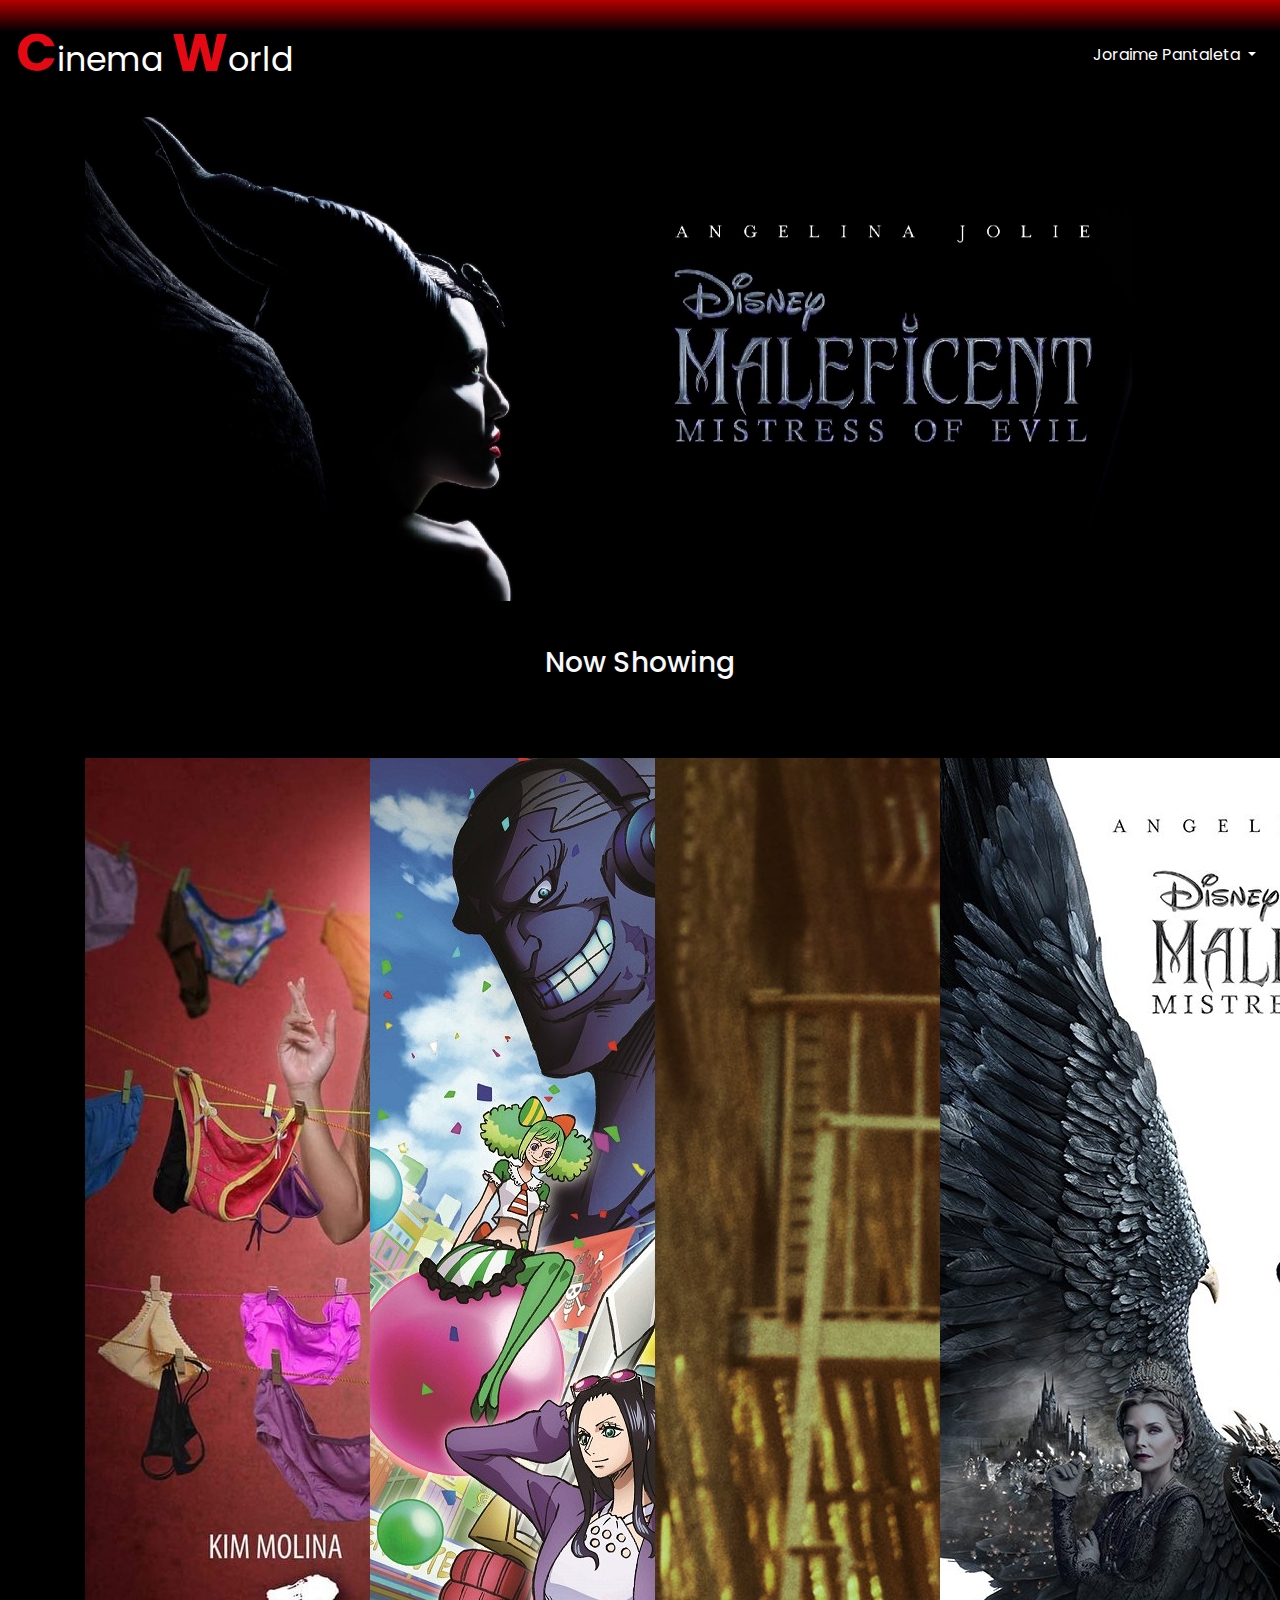
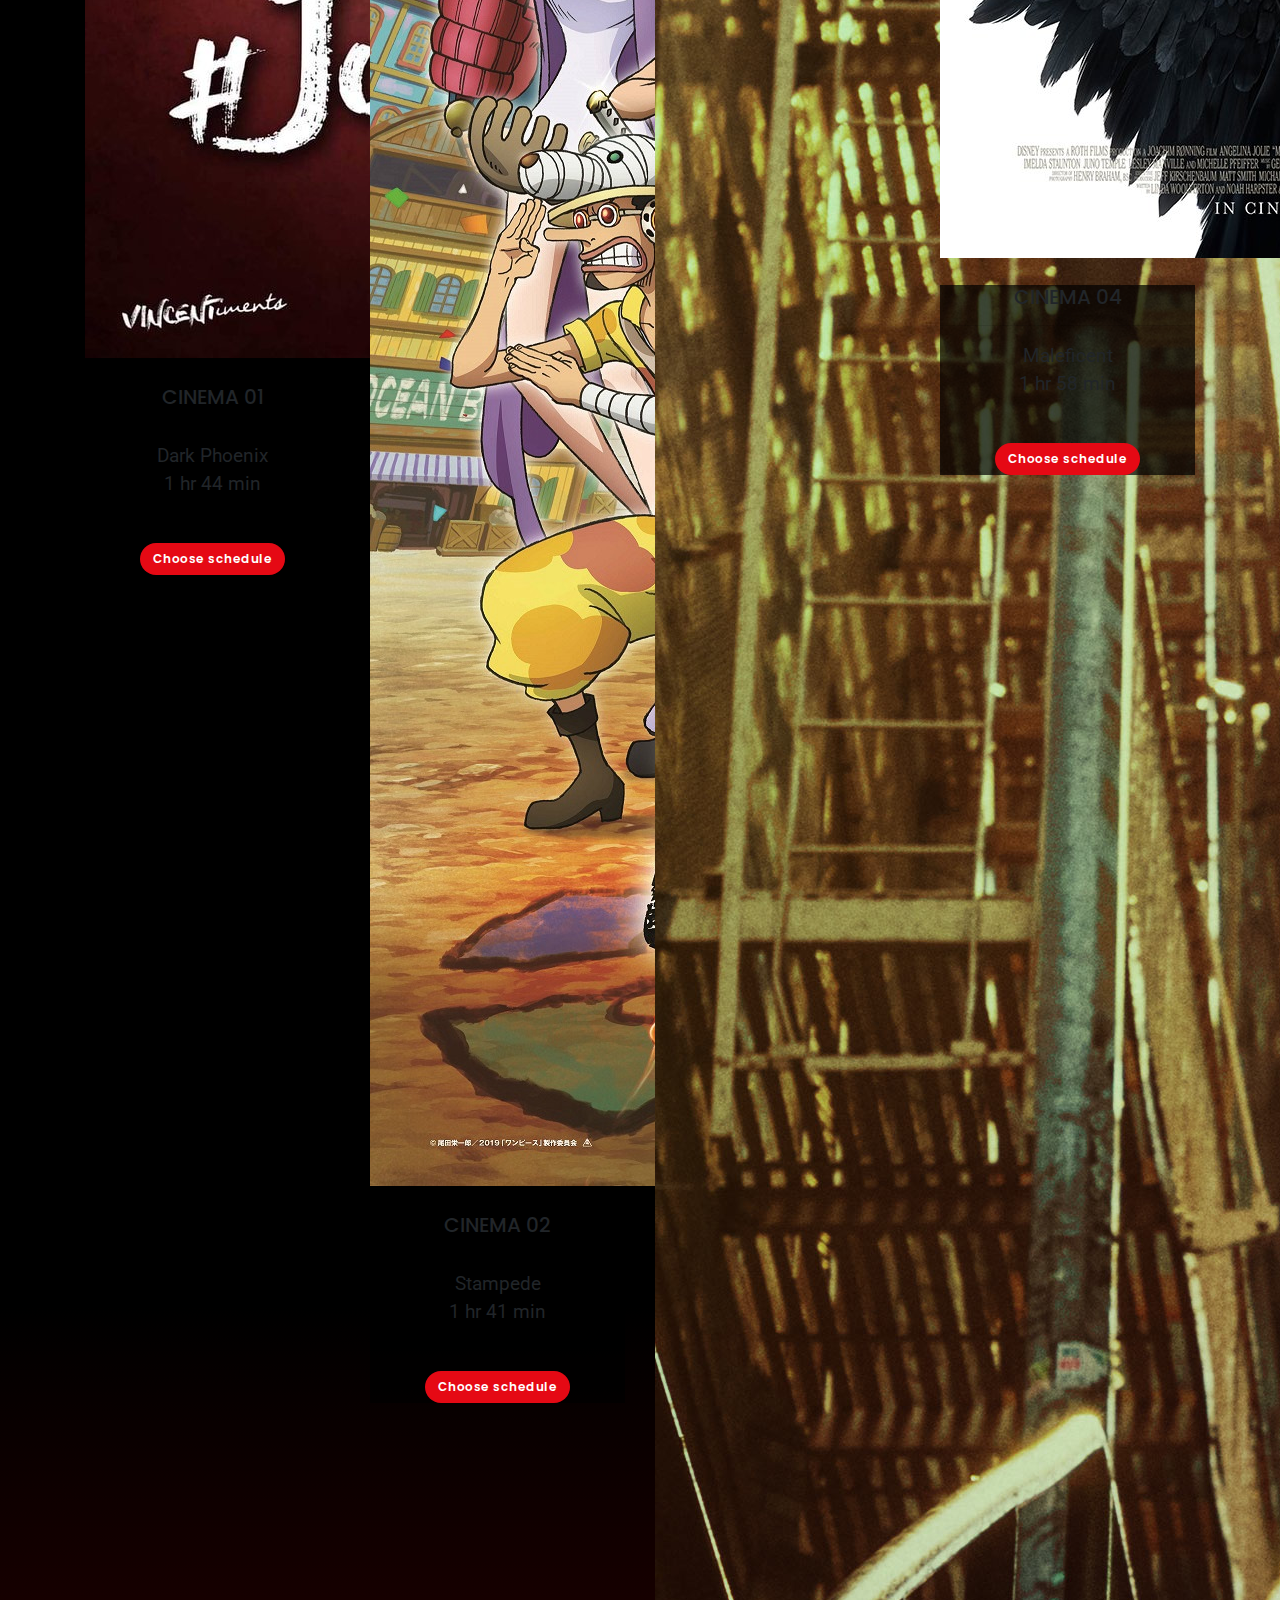
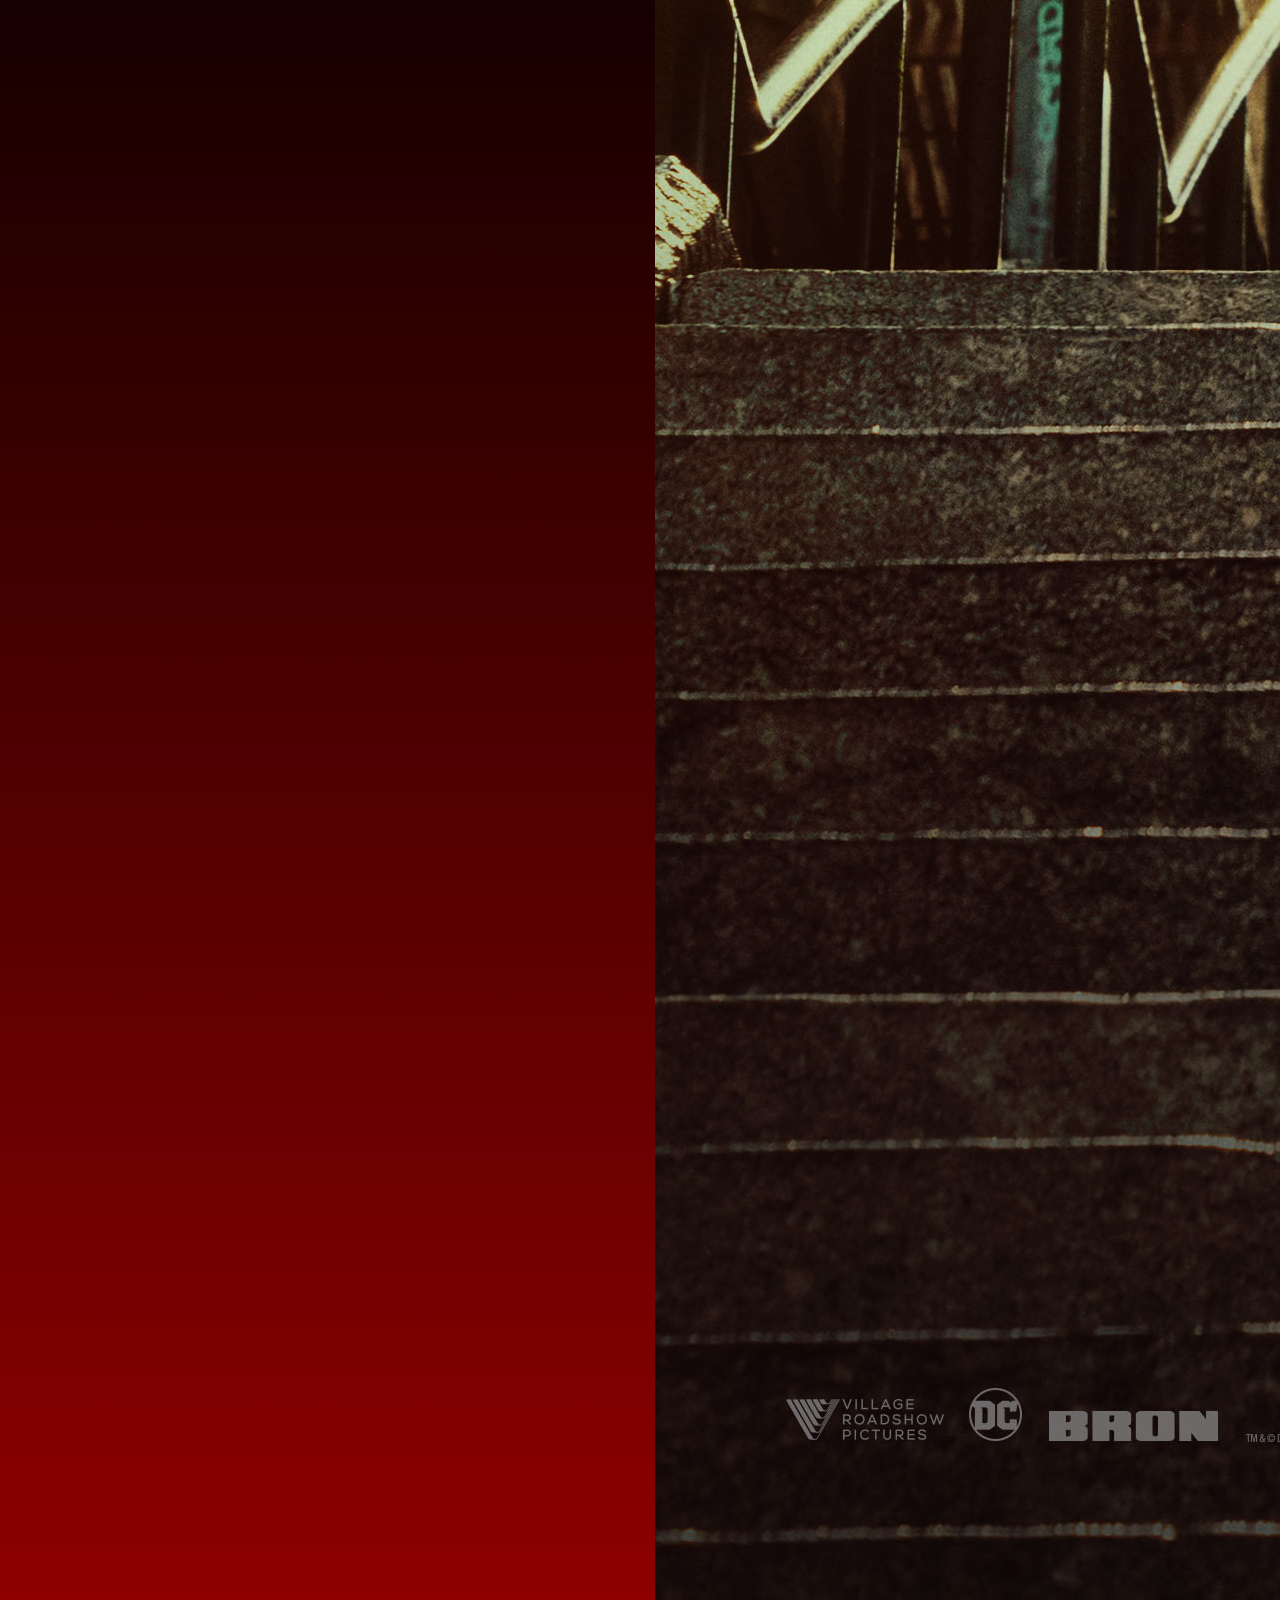
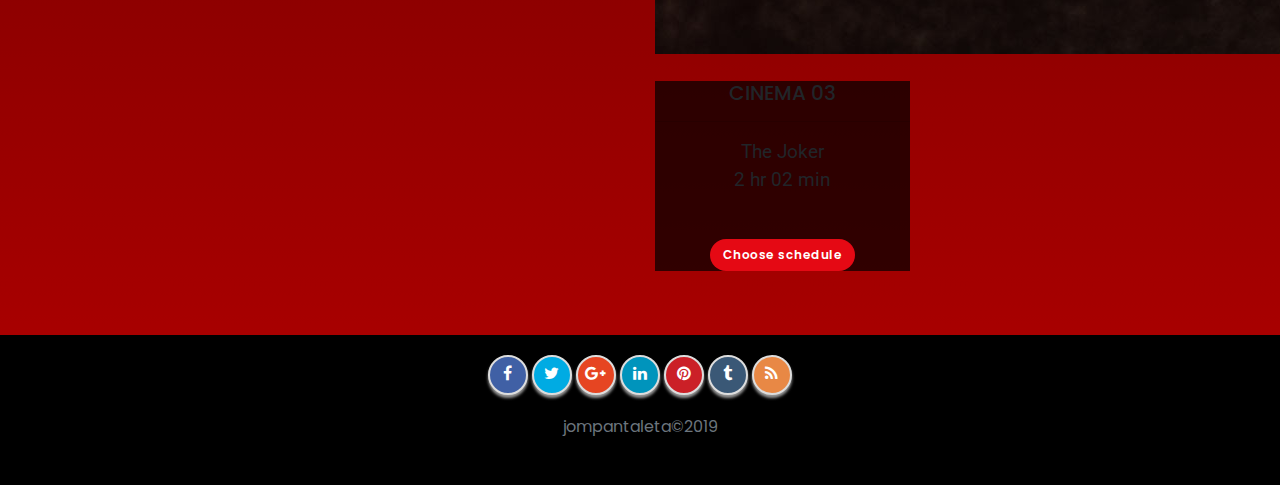
==== commit 89ead44f: "13102019 : Linked Pages | Seat Reservation | User Interface" ====
--- a/01_home.html
+++ b/01_home.html
@@ -13,6 +13,12 @@
 	<link rel="stylesheet" type="text/css" href="htts://use.fontawesome.com/releases/v5.6.3/css/all.css">
 
 	<link href="https://fonts.googleapis.com/css?family=Holtwood+One+SC&display=swap" rel="stylesheet">
+
+	<!-- linking of JQuery -->
+	<script type="text/javascript" src="scripts/jquery-3.3.1.min.js"></script>
+
+	<!-- linking of JQuery -->
+	<script type="text/javascript" src="scripts/jquery-3.4.1.min.js"></script>
 
 	<!-- Styles -->
 	<link href="https://fonts.googleapis.com/css?family=Nunito|Poppins|Rubik|Roboto:300" rel="stylesheet" type="text/css">
@@ -104,7 +110,7 @@
 								<span>1 hr 44 min</span>
 							</p>
 
-							<button class="ih-fade-up ih-delay-lg btn choose-btn" href="./02_reservation.html">Choose schedule</button>
+							<button id="1" class="ih-fade-up ih-delay-lg btn choose-btn" onclick="switchLocation1(0)">Choose schedule</button>
 						</div>
 					</figcaption>
 				</figure>
@@ -125,7 +131,7 @@
 								<span>1 hr 41 min</span>
 							</p>
 
-							<button type="button" class="ih-fade-up ih-delay-lg btn choose-btn" href="./02_reservation.html">Choose schedule</button>
+							<button id="2" type="button" class="ih-fade-up ih-delay-lg btn choose-btn" onclick="switchLocation2(0)">Choose schedule</button>
 						</div>
 					</figcaption>
 				</figure>
@@ -146,7 +152,7 @@
 								<span>2 hr 02 min</span>
 							</p>
 
-							<button type="button" class="ih-fade-up ih-delay-lg btn choose-btn" href="./02_reservation.html">Choose schedule</button>
+							<button id="3" type="button" class="ih-fade-up ih-delay-lg btn choose-btn" onclick="switchLocation3(0)">Choose schedule</button>
 						</div>
 					</figcaption>
 				</figure>
@@ -167,7 +173,7 @@
 								<span>1 hr 58 min</span>
 							</p>
 
-							<button type="button" class="ih-fade-up ih-delay-lg btn choose-btn" href="./02_reservation.html">Choose schedule</button>
+							<button id="4" type="button" class="ih-fade-up ih-delay-lg btn choose-btn" onclick="switchLocation4(0)">Choose schedule</button>
 						</div>
 					</figcaption>
 				</figure>
@@ -196,6 +202,55 @@
 	</div>
 
 </body>
+<script src="scripts/01_homes.js"></script>
+<script>
+	function switchLocation1(counter) {
+		if (counter == 0) {
+			counter = 1;
+			setTimeout(function() {
+				switchLocation1(counter);
+			}, 1000);
+		} else {
+			window.location = "02_reservation.html";
+		}
+	}
+</script>
+<script>
+	function switchLocation2(counter) {
+		if (counter == 0) {
+			counter = 1;
+			setTimeout(function() {
+				switchLocation2(counter);
+			}, 1000);
+		} else {
+			window.location = "02_reservation_cine2.html";
+		}
+	}
+</script>
+<script>
+	function switchLocation3(counter) {
+		if (counter == 0) {
+			counter = 1;
+			setTimeout(function() {
+				switchLocation3(counter);
+			}, 1000);
+		} else {
+			window.location = "02_reservation_cine3.html";
+		}
+	}
+</script>
+<script>
+	function switchLocation4(counter) {
+		if (counter == 0) {
+			counter = 1;
+			setTimeout(function() {
+				switchLocation4(counter);
+			}, 1000);
+		} else {
+			window.location = "02_reservation_cine4.html";
+		}
+	}
+</script>
 <!-- JS CDN for Bootstrap -->
 <script src="https://code.jquery.com/jquery-3.2.1.slim.min.js" integrity="sha384-KJ3o2DKtIkvYIK3UENzmM7KCkRr/rE9/Qpg6aAZGJwFDMVNA/GpGFF93hXpG5KkN" crossorigin="anonymous"></script>
 <script src="https://cdnjs.cloudflare.com/ajax/libs/popper.js/1.12.9/umd/popper.min.js" integrity="sha384-ApNbgh9B+Y1QKtv3Rn7W3mgPxhU9K/ScQsAP7hUibX39j7fakFPskvXusvfa0b4Q" crossorigin="anonymous"></script>
--- a/styles/01_home.css
+++ b/styles/01_home.css
@@ -5,6 +5,7 @@
 	justify-content: center;
 	align-items: center;
 	min-height: 100vh;
+	font-family: 'Poppins', sans-serif;
 	background: linear-gradient(to bottom, #000000 55%, #b30000 100%);
 }
 
